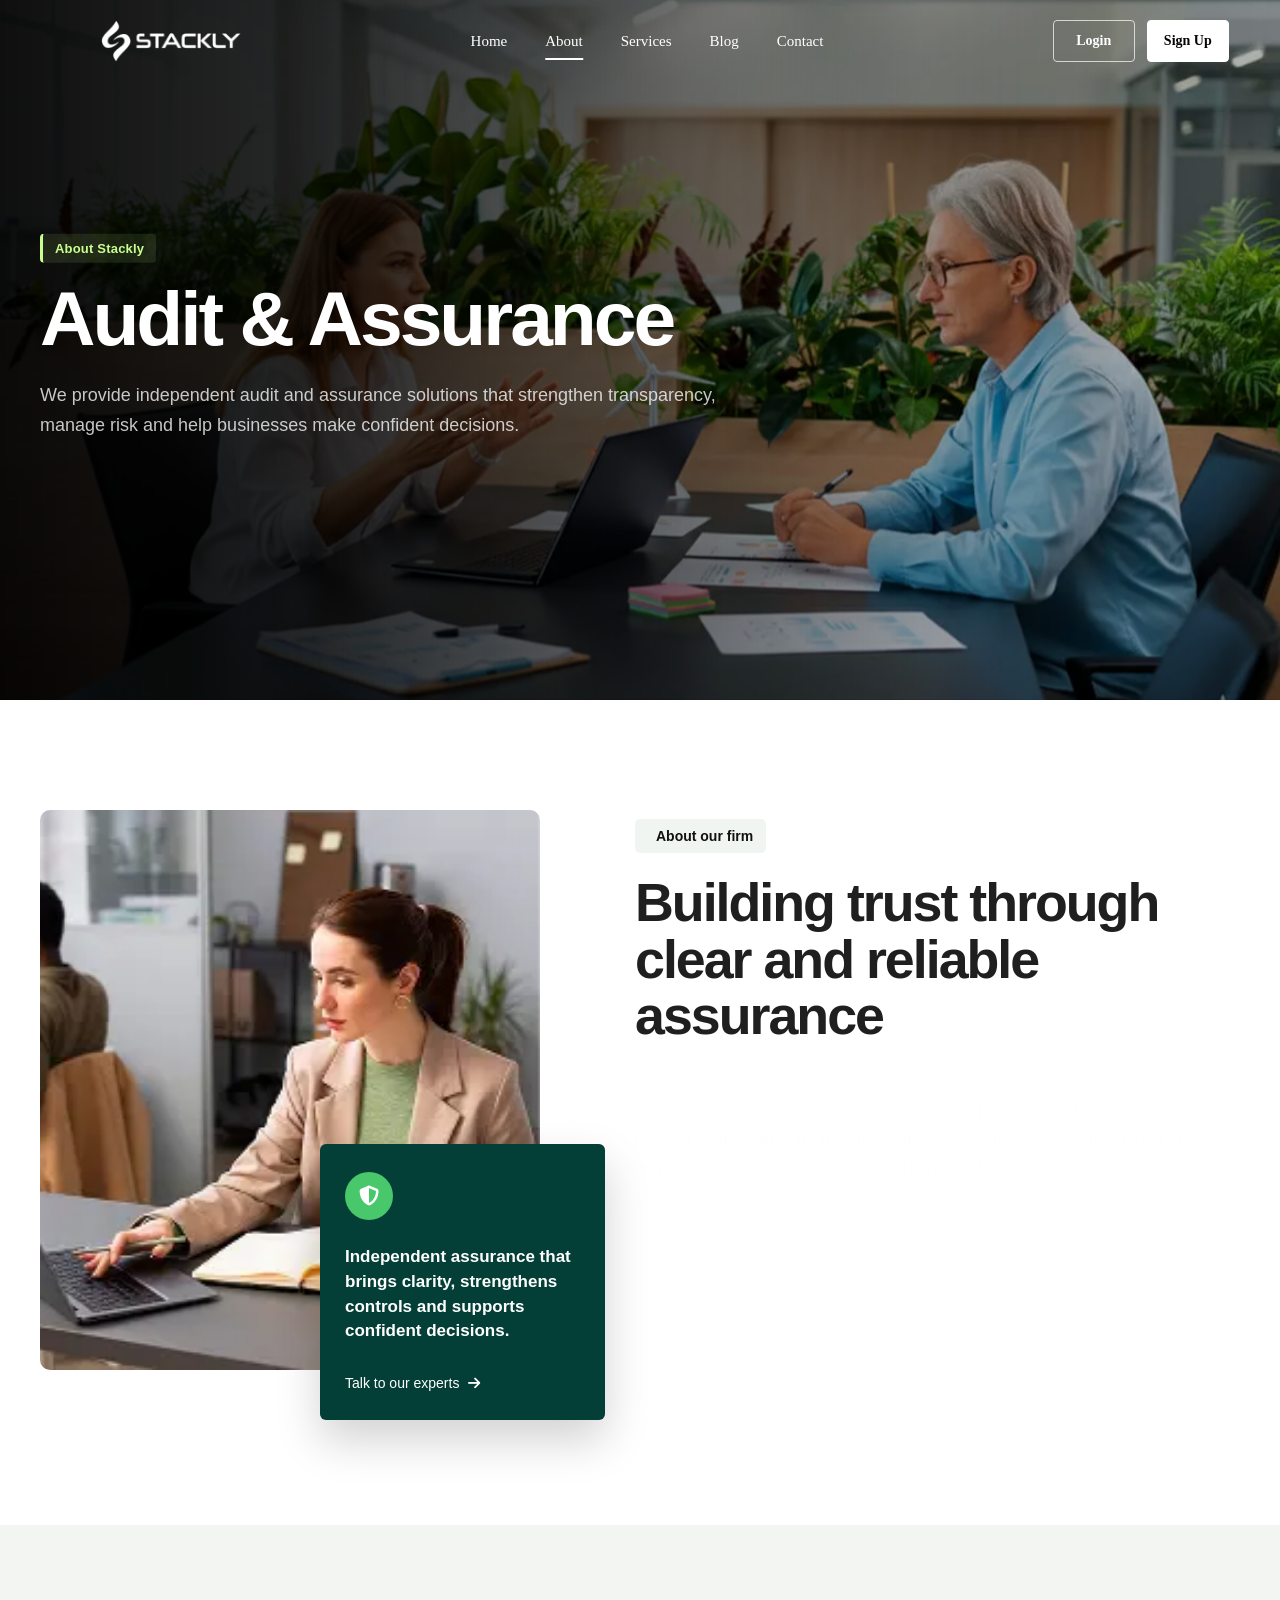
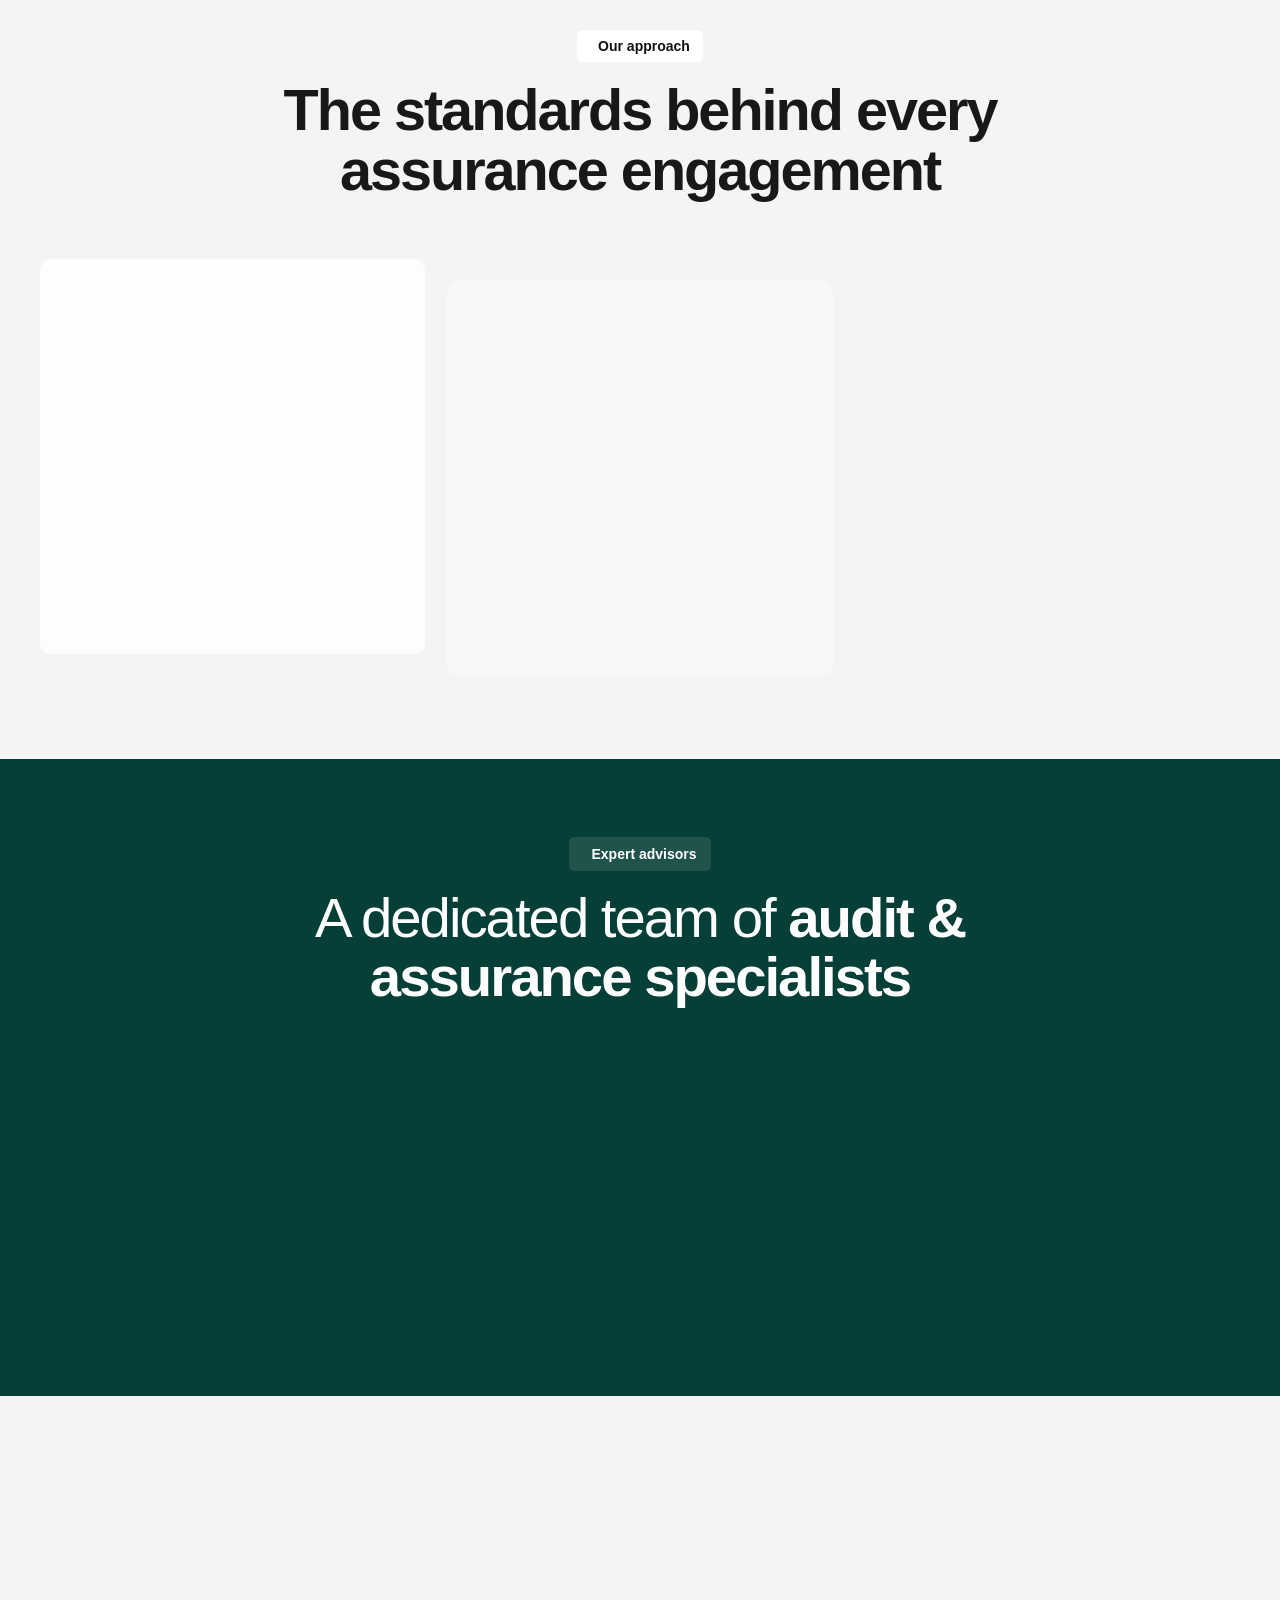
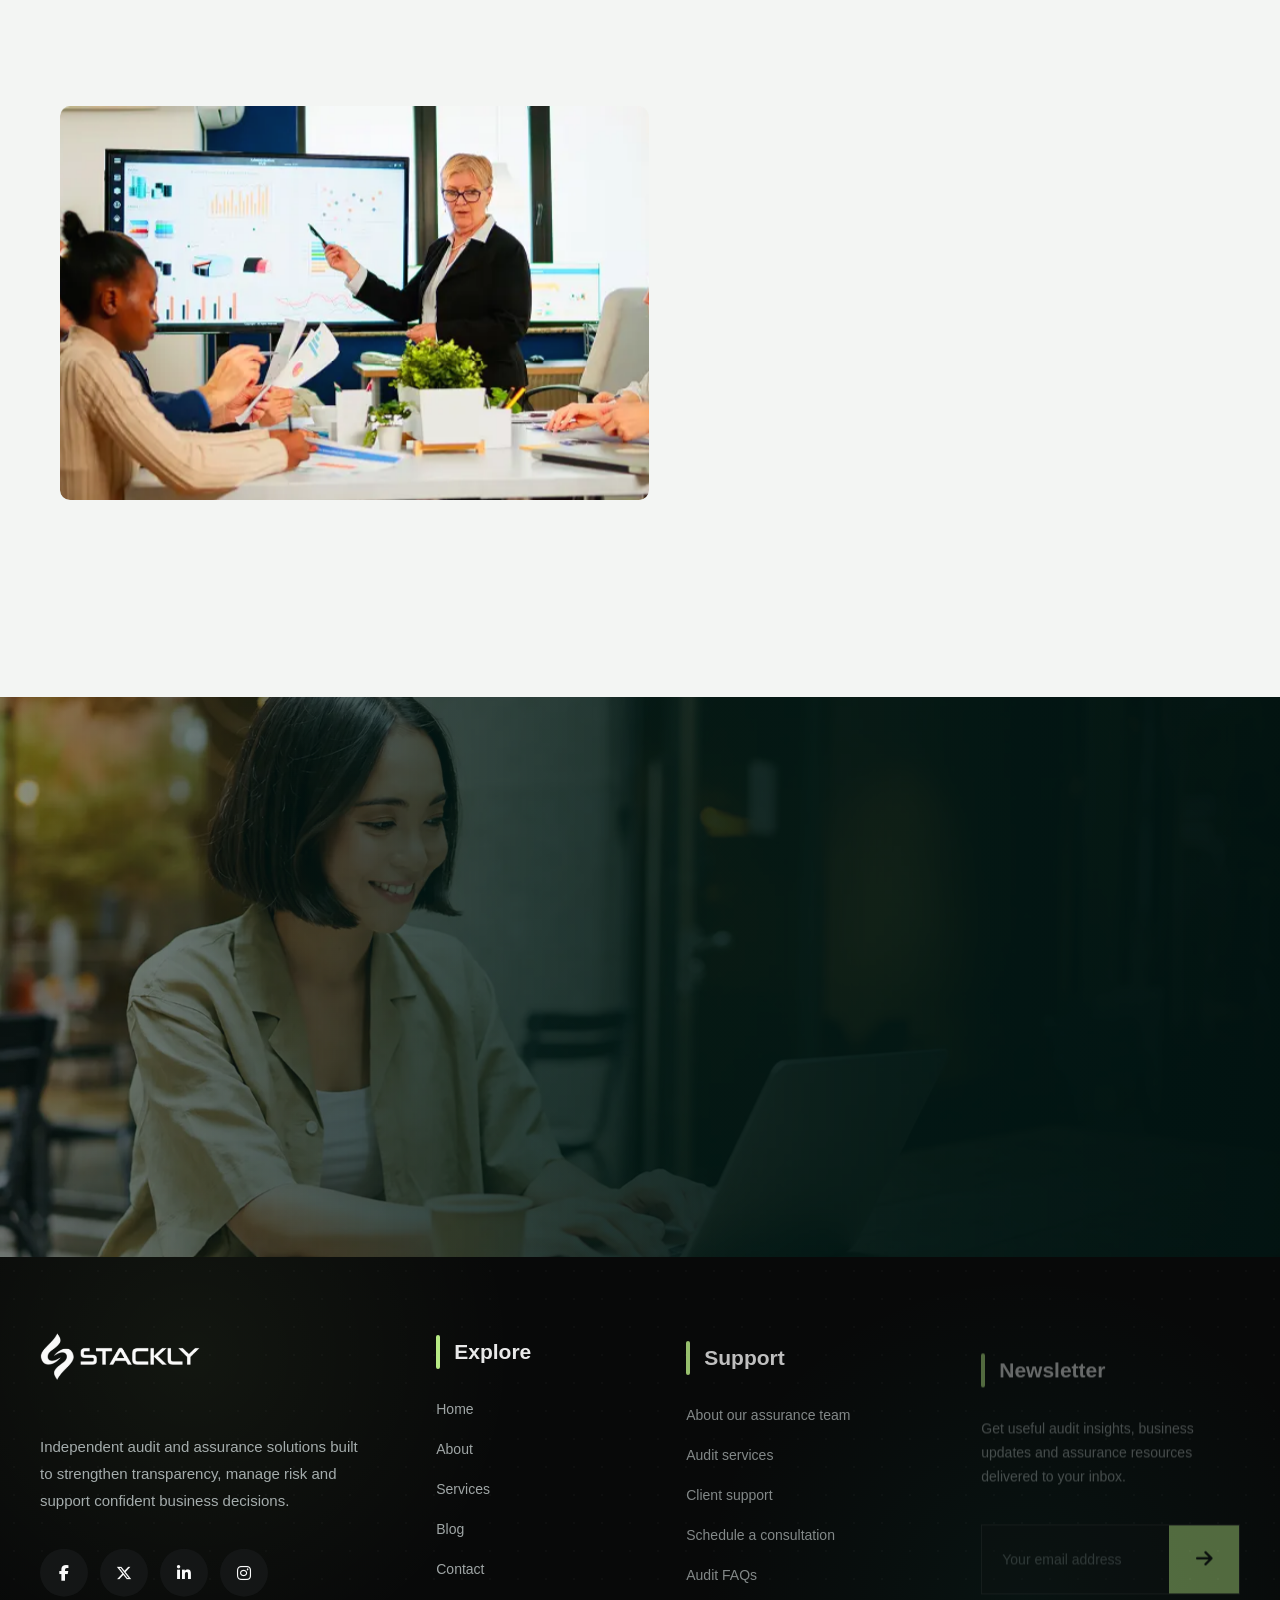
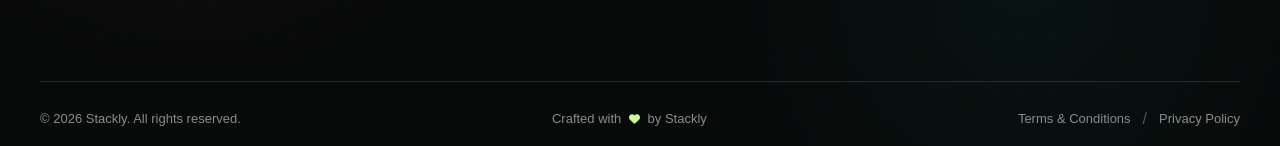
==== about.html @ 1dea0c60 "first commit" ====
<!DOCTYPE html>
<html lang="en">

<head>
    <meta charset="UTF-8">
    <meta name="viewport" content="width=device-width, initial-scale=1.0">

    <title>Stackly | Audit & Assurance</title>
<!-- Font Awesome -->
<link
    rel="stylesheet"
    href="https://cdnjs.cloudflare.com/ajax/libs/font-awesome/6.7.2/css/all.min.css"
>
    <!-- Main CSS -->
    <link rel="stylesheet" href="css/style.css">
    <link rel="stylesheet" href="css/about.css">
</head>

<body>

    <!-- =====================================================
         HEADER / NAVBAR
    ====================================================== -->
<header class="site-header" id="siteHeader">
    <nav class="navbar">

      <!-- Logo -->
<a href="index.html" class="brand-logo">
    <img src="assetss/logo 4.webp" alt="STACKLY Logo">
</a>
        <!-- Desktop Navigation -->
        <div class="nav-menu" id="navMenu">

            <a href="index.html" class="nav-link">Home</a>
            <a href="about.html" class="nav-link active">About</a>
            <a href="services.html" class="nav-link">Services</a>
            <a href="blog.html" class="nav-link">Blog</a>
            <a href="contact.html" class="nav-link">Contact</a>

            <!-- Mobile Auth Buttons -->
            <div class="mobile-auth">
                <a href="login.html" class="login-btn">Login</a>
                <a href="register.html" class="signup-btn">Sign Up</a>
            </div>

        </div>

        <!-- Desktop Auth -->
        <div class="desktop-auth">
            <a href="login.html" class="login-btn">Login</a>
            <a href="register.html" class="signup-btn">Sign Up</a>
        </div>

        <!-- Mobile Toggle -->
        <button
            class="menu-toggle"
            id="menuToggle"
            aria-label="Toggle navigation"
            aria-expanded="false"
        >
            <span></span>
            <span></span>
            <span></span>
        </button>

    </nav>
</header>


<!-- =========================================================
     AUDIT ABOUT PAGE HERO
========================================================= -->

<section class="audit-about-hero" id="about-hero">

    <!-- BACKGROUND -->
    <div class="audit-about-hero-bg">
        <img
            src="assetss/Service-4.webp"
            alt="Audit and assurance professionals"
        >
    </div>

    <!-- DARK OVERLAY -->
    <div class="audit-about-hero-overlay"></div>


    <!-- CONTENT -->
    <div class="audit-about-hero-container">

        <div class="audit-about-hero-content">

            <div class="audit-about-hero-label">
                About Stackly
            </div>


            <h1 class="audit-about-hero-title">
                Audit &amp; Assurance
            </h1>


            <p class="audit-about-hero-description">
                We provide independent audit and assurance
                solutions that strengthen transparency,
                manage risk and help businesses make
                confident decisions.
            </p>

            <div class="audit-about-hero-button-wrap">

    <a
        href="services.html"
        class="audit-about-hero-button"
    >
        <span>Explore Our Approach</span>

        <span class="audit-about-hero-button-arrow">
            <i class="fa-solid fa-arrow-right"></i>
        </span>
    </a>

</div>

        </div>

    </div>

</section>

<!-- =========================================================
     AUDIT ABOUT FIRM SECTION
========================================================= -->

<section class="audit-firm-section" id="audit-firm">

    <div class="audit-firm-container">

        <!-- =================================================
             LEFT VISUAL
        ================================================== -->

        <div class="audit-firm-visual">

            <div class="audit-firm-image-wrap">

                <img
                    src="assetss/audit-img2.webp"
                    alt="Audit and assurance professionals"
                    class="audit-firm-image"
                >

            </div>


            <!-- OVERLAPPING CARD -->

            <div class="audit-firm-card">

                <div class="audit-firm-card-icon">
                    <i class="fa-solid fa-shield-halved"></i>
                </div>

                <p>
                    Independent assurance that brings
                    clarity, strengthens controls and
                    supports confident decisions.
                </p>

                <a href="contact.html">
                    Talk to our experts
                  <i class="fa-solid fa-arrow-right"></i>
                </a>

            </div>

        </div>


        <!-- =================================================
             RIGHT CONTENT
        ================================================== -->

        <div class="audit-firm-content">

            <div class="audit-firm-label">
                <i class="fa-solid fa-sparkles"></i>
                <span>About our firm</span>
            </div>


            <h2 class="audit-firm-title">
                Building trust through
                <strong>clear and reliable assurance</strong>
            </h2>


            <p class="audit-firm-description">
                At Stackly, we help organizations understand
                their financial position, strengthen internal
                controls and identify risks with greater clarity.
                Our independent approach combines professional
                expertise with practical business insight.
            </p>


            <!-- CTA -->

            <div class="audit-firm-button-wrap">

                <a
                    href="services.html"
                    class="audit-firm-button"
                >
                    <span>Explore our services</span>

                    <span class="audit-firm-button-arrow">
                        <i class="fa-solid fa-arrow-right"></i>
                    </span>
                </a>

            </div>


            <!-- COUNTERS -->

            <div class="audit-firm-stats">

                <div class="audit-firm-stat">

                    <div
                        class="audit-firm-stat-number"
                        data-count="98"
                        data-suffix="%"
                    >
                        0%
                    </div>

                    <p>
                        Client confidence
                    </p>

                </div>


                <div class="audit-firm-stat-divider"></div>


                <div class="audit-firm-stat">

                    <div
                        class="audit-firm-stat-number"
                        data-count="1500"
                        data-suffix="+"
                    >
                        0+
                    </div>

                    <p>
                        Audits completed
                    </p>

                </div>

            </div>

        </div>

    </div>

</section>

<!-- =========================================================
     AUDIT PRINCIPLES SECTION
========================================================= -->

<section class="audit-principles" id="audit-principles">

    <div class="audit-principles-container">

        <!-- SECTION HEADING -->

        <div class="audit-principles-heading">

            <div class="audit-principles-label">
                <i class="fa-solid fa-sparkles"></i>
                <span>Our approach</span>
            </div>

            <h2>
                The standards behind
                <strong>every assurance engagement</strong>
            </h2>

        </div>


        <!-- CARDS -->

        <div class="audit-principles-grid">


            <!-- CARD 01 -->

            <article class="audit-principle-card">

                <div class="audit-principle-image">

                    <img
                        src="assetss/Service-1.webp"
                        alt="Audit professionals reviewing financial information"
                    >

                </div>


                <div class="audit-principle-body">

                    <div class="audit-principle-icon">
                        <i class="fa-solid fa-magnifying-glass-chart"></i>
                    </div>

                    <div class="audit-principle-text">

                        <h3>
                            Evidence-led review
                        </h3>

                        <p>
                            We examine financial information,
                            controls and processes carefully to
                            develop clear, well-supported assurance
                            conclusions.
                        </p>

                    </div>

                </div>

            </article>


            <!-- CARD 02 -->

            <article class="audit-principle-card">

                <div class="audit-principle-image">

                    <img
                        src="assetss/service-2.webp"
                        alt="Audit specialist analyzing business data"
                    >

                </div>


                <div class="audit-principle-body">

                    <div class="audit-principle-icon">
                        <i class="fa-solid fa-scale-balanced"></i>
                    </div>

                    <div class="audit-principle-text">

                        <h3>
                            Independent perspective
                        </h3>

                        <p>
                            Our objective approach helps
                            organizations see financial and
                            operational matters with greater
                            clarity and confidence.
                        </p>

                    </div>

                </div>

            </article>


            <!-- CARD 03 -->

            <article class="audit-principle-card">

                <div class="audit-principle-image">

                    <img
                        src="assetss/service-3.webp"
                        alt="Business professionals discussing audit findings"
                    >

                </div>


                <div class="audit-principle-body">

                    <div class="audit-principle-icon">
                        <i class="fa-solid fa-lightbulb"></i>
                    </div>

                    <div class="audit-principle-text">

                        <h3>
                            Insight beyond numbers
                        </h3>

                        <p>
                            We translate findings into practical
                            observations that help leadership
                            improve processes and manage future
                            business risks.
                        </p>

                    </div>

                </div>

            </article>

        </div>

    </div>

</section>

<!-- =========================================================
     AUDIT & ASSURANCE TEAM
========================================================= -->

<section class="audit-team" id="audit-team">

    <div class="audit-team-container">

        <!-- =================================================
             HEADING
        ================================================== -->

        <div class="audit-team-heading">

            <div class="audit-team-label">
                <i class="fa-solid fa-sparkles"></i>
                <span>Expert advisors</span>
            </div>

            <h2>
                A dedicated team of
                <strong>audit & assurance specialists</strong>
            </h2>

        </div>


        <!-- =================================================
             CAROUSEL
        ================================================== -->

        <div class="audit-team-viewport">

            <div class="audit-team-track">


                <!-- CARD 01 -->

                <article class="audit-team-card">

                    <div class="audit-team-image">

                        <img
                            src="assetss/client-testi1.webp"
                            alt="Audit specialist"
                        >

                    </div>

                    <div class="audit-team-gradient"></div>

                    <div class="audit-team-info">

                        <h3>
                            Anika Sharma
                        </h3>

                        <p>
                            Audit Director
                        </p>

                    </div>


                    <!-- SHARE -->

                    <div class="audit-team-share">

                        <button
                            class="audit-share-button"
                            type="button"
                            aria-label="Share Anika Sharma"
                        >
                            <i class="fa-solid fa-share-nodes"></i>
                        </button>

                        <div class="audit-team-socials">

                            <a href="404.html" aria-label="X">
                                <i class="fa-brands fa-x-twitter"></i>
                            </a>

                            <a href="404.html" aria-label="Facebook">
                                <i class="fa-brands fa-facebook-f"></i>
                            </a>

                            <a href="404.html" aria-label="LinkedIn">
                                <i class="fa-brands fa-linkedin-in"></i>
                            </a>

                            <a href="404.html" aria-label="Instagram">
                                <i class="fa-brands fa-instagram"></i>
                            </a>

                            <a href="404.html" aria-label="Share">
                                <i class="fa-solid fa-share-nodes"></i>
                            </a>

                        </div>

                    </div>

                </article>


                <!-- CARD 02 -->

                <article class="audit-team-card">

                    <div class="audit-team-image">

                        <img
                            src="assetss/client-testi3.webp"
                            alt="Assurance specialist"
                        >

                    </div>

                    <div class="audit-team-gradient"></div>

                    <div class="audit-team-info">

                        <h3>
                            Arjun Mehta
                        </h3>

                        <p>
                            Assurance Partner
                        </p>

                    </div>


                    <div class="audit-team-share">

                        <button
                            class="audit-share-button"
                            type="button"
                            aria-label="Share Arjun Mehta"
                        >
                            <i class="fa-solid fa-share-nodes"></i>
                        </button>

                        <div class="audit-team-socials">

                            <a href="404.html">
                                <i class="fa-brands fa-x-twitter"></i>
                            </a>

                            <a href="404.html">
                                <i class="fa-brands fa-facebook-f"></i>
                            </a>

                            <a href="404.html">
                                <i class="fa-brands fa-linkedin-in"></i>
                            </a>

                            <a href="404.html">
                                <i class="fa-brands fa-instagram"></i>
                            </a>

                            <a href="404.html">
                                <i class="fa-solid fa-share-nodes"></i>
                            </a>

                        </div>

                    </div>

                </article>


                <!-- CARD 03 -->

                <article class="audit-team-card">

                    <div class="audit-team-image">

                        <img
                            src="assetss/client-testi2.webp"
                            alt="Risk assurance specialist"
                        >

                    </div>

                    <div class="audit-team-gradient"></div>

                    <div class="audit-team-info">

                        <h3>
                            Meera Kapoor
                        </h3>

                        <p>
                            Risk Advisory Lead
                        </p>

                    </div>


                    <div class="audit-team-share">

                        <button
                            class="audit-share-button"
                            type="button"
                            aria-label="Share Meera Kapoor"
                        >
                            <i class="fa-solid fa-share-nodes"></i>
                        </button>

                        <div class="audit-team-socials">

                            <a href="404.html">
                                <i class="fa-brands fa-x-twitter"></i>
                            </a>

                            <a href="404.html">
                                <i class="fa-brands fa-facebook-f"></i>
                            </a>

                            <a href="404.html">
                                <i class="fa-brands fa-linkedin-in"></i>
                            </a>

                            <a href="404.html">
                                <i class="fa-brands fa-instagram"></i>
                            </a>

                            <a href="404.html">
                                <i class="fa-solid fa-share-nodes"></i>
                            </a>

                        </div>

                    </div>

                </article>


                <!-- CARD 04 -->

                <article class="audit-team-card">

                    <div class="audit-team-image">

                        <img
                            src="assetss/testi-img4.webp"
                            alt="Compliance specialist"
                        >

                    </div>

                    <div class="audit-team-gradient"></div>

                    <div class="audit-team-info">

                        <h3>
                            Rohan Iyer
                        </h3>

                        <p>
                            Compliance Advisor
                        </p>

                    </div>


                    <div class="audit-team-share">

                        <button
                            class="audit-share-button"
                            type="button"
                            aria-label="Share Rohan Iyer"
                        >
                            <i class="fa-solid fa-share-nodes"></i>
                        </button>

                        <div class="audit-team-socials">

                            <a href="404.html">
                                <i class="fa-brands fa-x-twitter"></i>
                            </a>

                            <a href="404.html">
                                <i class="fa-brands fa-facebook-f"></i>
                            </a>

                            <a href="404.html">
                                <i class="fa-brands fa-linkedin-in"></i>
                            </a>

                            <a href="404.html">
                                <i class="fa-brands fa-instagram"></i>
                            </a>

                            <a href="404.html">
                                <i class="fa-solid fa-share-nodes"></i>
                            </a>

                        </div>

                    </div>

                </article>


                <!-- CARD 05 -->

                <article class="audit-team-card">

                    <div class="audit-team-image">

                        <img
                            src="assetss/testi-img5.webp"
                            alt="Financial assurance specialist"
                        >

                    </div>

                    <div class="audit-team-gradient"></div>

                    <div class="audit-team-info">

                        <h3>
                            Kavya Rao
                        </h3>

                        <p>
                            Financial Assurance Lead
                        </p>

                    </div>


                    <div class="audit-team-share">

                        <button
                            class="audit-share-button"
                            type="button"
                            aria-label="Share Kavya Rao"
                        >
                            <i class="fa-solid fa-share-nodes"></i>
                        </button>

                        <div class="audit-team-socials">

                            <a href="404.html">
                                <i class="fa-brands fa-x-twitter"></i>
                            </a>

                            <a href="404.html">
                                <i class="fa-brands fa-facebook-f"></i>
                            </a>

                            <a href="404.html">
                                <i class="fa-brands fa-linkedin-in"></i>
                            </a>

                            <a href="404.html">
                                <i class="fa-brands fa-instagram"></i>
                            </a>

                            <a href="404.html">
                                <i class="fa-solid fa-share-nodes"></i>
                            </a>

                        </div>

                    </div>

                </article>

            </div>

        </div>

    </div>

</section>

<!-- =========================================================
     AUDIT EXPERIENCE SECTION
========================================================= -->

<section class="audit-experience" id="audit-experience">

    <div class="audit-experience-container">

        <!-- =================================================
             LEFT IMAGE
        ================================================= -->

        <div class="audit-experience-image-wrap">

            <div class="audit-experience-image">

                <img
                    src="assetss/guidence-img.webp"
                    alt="Audit and assurance team reviewing business information"
                >

            </div>

        </div>


        <!-- =================================================
             RIGHT CONTENT
        ================================================= -->

        <div class="audit-experience-content">

            <!-- LABEL -->

            <div class="audit-experience-label">
                <i class="fa-solid fa-sparkles"></i>
                <span>Experienced assurance</span>
            </div>


            <!-- HEADING -->

            <h2 class="audit-experience-title">
                Building confidence through
                <strong>years of audit expertise</strong>
            </h2>


            <!-- EXPERIENCE -->

            <div class="audit-experience-number-row">

                <div class="audit-experience-number">

                    <span class="number-text">
                        20+
                    </span>

                </div>


                <div class="audit-experience-number-text">

                    <strong>
                        Years of Experience
                    </strong>

                    <span>
                        you can trust
                    </span>

                </div>

            </div>


            <!-- DIVIDER -->

            <div class="audit-experience-divider"></div>


            <!-- DESCRIPTION -->

            <p class="audit-experience-description">

                Our Audit & Assurance specialists bring decades
                of experience in financial reporting, risk,
                compliance and internal controls. We provide
                clear insights that help organizations strengthen
                their processes and make confident business
                decisions.

            </p>


            <!-- BUTTON -->

            <div class="audit-experience-button-wrap">

                <a
                    href="contact.html"
                    class="audit-experience-button"
                >

                    <span>
                        Talk to our experts
                    </span>

                    <span class="audit-experience-arrow">

                        <i class="fa-solid fa-arrow-right"></i>

                    </span>

                </a>

            </div>

        </div>

    </div>

</section>




<!-- =========================================================
     AUDIT GUIDANCE CTA
========================================================= -->

<section class="audit-guidance" id="audit-guidance">

    <div class="audit-guidance-bg">
        <img
            src="assetss/consultaion-img.webp"
            alt="Audit and assurance consultation"
        >
    </div>

    <div class="audit-guidance-overlay"></div>

    <div class="audit-guidance-container">

        <div class="audit-guidance-content">

            <div class="audit-guidance-label">
                <i class="fa-solid fa-sparkles"></i>
                <span>Expert assurance</span>
            </div>

            <h2 class="audit-guidance-title">
                Make confident decisions
                <strong>with trusted assurance</strong>
            </h2>

            <div class="audit-guidance-contact">

               <div class="audit-guidance-info">
    <a href="404.html">
        <i class="fa-regular fa-envelope"></i>
        <span>assurance@stackly.com</span>
    </a>
</div>

<div class="audit-guidance-info">
    <a href="404.html">
        <i class="fa-solid fa-phone"></i>
        <span>+91 98765 43210</span>
    </a>
</div>

                <a
                    href="contact.html"
                    class="audit-guidance-button"
                >
                    Speak with our team
                </a>

            </div>

        </div>

    </div>

</section>







<!-- =========================================================
     STACKLY AUDIT & ASSURANCE FOOTER
========================================================= -->

<footer class="audit-footer">

    <div class="audit-footer-pattern"></div>

    <div class="audit-footer-container">

        <!-- =================================================
             BRAND
        ================================================== -->

        <div class="audit-footer-brand">

            <a
                href="index.html"
                class="audit-footer-logo"
            >
                <img
                    src="assetss/logo 4.webp"
                    alt="STACKLY"
                >
            </a>


            <p class="audit-footer-description">
                Independent audit and assurance solutions
                built to strengthen transparency, manage
                risk and support confident business decisions.
            </p>


            <!-- SOCIAL ICONS -->

            <div class="audit-footer-socials">

                <a
                    href="404.html"
                    aria-label="Facebook"
                >
                    <i class="fa-brands fa-facebook-f"></i>
                </a>

                <a
                    href="404.html"
                    aria-label="X"
                >
                    <i class="fa-brands fa-x-twitter"></i>
                </a>

                <a
                    href="404.html"
                    aria-label="LinkedIn"
                >
                    <i class="fa-brands fa-linkedin-in"></i>
                </a>

                <a
                    href="404.html"
                    aria-label="Instagram"
                >
                    <i class="fa-brands fa-instagram"></i>
                </a>

            </div>

        </div>


        <!-- =================================================
             EXPLORE
        ================================================== -->

        <div class="audit-footer-column">

            <h3>
                <span></span>
                Explore
            </h3>

            <ul>

                <li>
                    <a href="index.html">
                        Home
                    </a>
                </li>

                <li>
                    <a href="about.html">
                        About
                    </a>
                </li>

                <li>
                    <a href="services.html">
                        Services
                    </a>
                </li>

                <li>
                    <a href="blog.html">
                        Blog
                    </a>
                </li>

                <li>
                    <a href="contact.html">
                        Contact
                    </a>
                </li>

            </ul>

        </div>


        <!-- =================================================
             SUPPORT
        ================================================== -->

        <div class="audit-footer-column">

            <h3>
                <span></span>
                Support
            </h3>

            <ul>

                <li>
                    <a href="404.html">
                        About our assurance team
                    </a>
                </li>

                <li>
                    <a href="404.html">
                        Audit services
                    </a>
                </li>

                <li>
                    <a href="404.html">
                        Client support
                    </a>
                </li>

                <li>
                    <a href="404.html">
                        Schedule a consultation
                    </a>
                </li>

                <li>
                    <a href="404.html">
                        Audit FAQs
                    </a>
                </li>

            </ul>

        </div>


        <!-- =================================================
             NEWSLETTER
        ================================================== -->

        <div class="audit-footer-newsletter">

            <h3>
                <span></span>
                Newsletter
            </h3>


            <p>
                Get useful audit insights, business updates
                and assurance resources delivered to your inbox.
            </p>


            <form
                class="audit-newsletter-form"
                id="auditNewsletterForm"
                novalidate
            >

                <div class="audit-newsletter-input-wrap">

                    <input
                        type="email"
                        id="auditNewsletterEmail"
                        placeholder="Your email address"
                        autocomplete="email"
                    >

                    <button
                        type="submit"
                        aria-label="Subscribe"
                    >
                        <i class="fa-solid fa-arrow-right"></i>
                    </button>

                </div>


                <div
                    class="audit-newsletter-error"
                    id="auditNewsletterError"
                ></div>

            </form>

        </div>

    </div>


    <!-- =====================================================
         BOTTOM FOOTER
    ====================================================== -->

    <div class="audit-footer-bottom">

        <p>
            © 2026 Stackly. All rights reserved.
        </p>


        <p class="audit-footer-crafted">
            Crafted with
            <i class="fa-solid fa-heart"></i>
            by Stackly
        </p>


        <div class="audit-footer-legal">

            <a href="404.html">
                Terms & Conditions
            </a>

            <span>/</span>

            <a href="404.html">
                Privacy Policy
            </a>

        </div>

    </div>

</footer>


    <!-- =====================================================
         JAVASCRIPT
    ====================================================== -->

    <script src="https://cdnjs.cloudflare.com/ajax/libs/gsap/3.12.5/gsap.min.js"></script>
    <script src="js/script.js"></script>
    <script src="js/about.js"></script>
</body>

</html>
---- css/style.css ----
/* =========================================================
   HEADER / NAVBAR
========================================================= */

* {
    margin: 0;
    padding: 0;
    box-sizing: border-box;
}

html {
    scroll-behavior: smooth;
}

body {
    overflow-x: hidden;
}

.site-header {
    position: absolute;
    top: 0;
    left: 0;
    width: 100%;
    z-index: 1000;
    transition:
        background-color 0.4s ease,
        box-shadow 0.4s ease,
        transform 0.4s ease;
}

/* Navbar after scrolling */
.site-header.scrolled {
    position: fixed;
    background: #050505;
    box-shadow: 0 5px 25px rgba(0, 0, 0, 0.25);
}

.navbar {
    width: min(1400px, 92%);
    min-height: 82px;
    margin: auto;

    display: flex;
    align-items: center;
    justify-content: space-between;

    position: relative;
}

/* =========================================================
   STACKLY LOGO
========================================================= */

.brand-logo {
    flex-shrink: 0;

    color: #ffffff;
    text-decoration: none;

    font-size: 25px;
    font-weight: 800;
    letter-spacing: 2px;

    position: relative;
    z-index: 1100;

    transition: opacity 0.3s ease,
                transform 0.3s ease;
}

.brand-logo:hover {
    opacity: 0.8;
    transform: translateY(-1px);
}

/* =========================================================
   DESKTOP NAVIGATION
========================================================= */

.nav-menu {
    display: flex;
    align-items: center;
    justify-content: center;
    gap: 38px;
}

.nav-link {
    position: relative;

    color: #ffffff;
    text-decoration: none;

    font-size: 15px;
    font-weight: 500;

    padding: 10px 0;

    transition:
        color 0.3s ease,
        opacity 0.3s ease;
}

/* Underline */
.nav-link::after {
    content: "";

    position: absolute;
    left: 50%;
    bottom: 0;

    width: 0;
    height: 2px;

    background: #ffffff;

    transform: translateX(-50%);
    transition: width 0.35s ease;
}

.nav-link:hover::after,
.nav-link.active::after {
    width: 100%;
}

.nav-link:hover,
.nav-link.active {
    color: #ffffff;
}

/* =========================================================
   DESKTOP LOGIN / SIGNUP
========================================================= */

.desktop-auth {
    display: flex;
    align-items: center;
    gap: 12px;
}

.login-btn,
.signup-btn {
    text-decoration: none;

    min-width: 82px;
    height: 42px;

    display: inline-flex;
    align-items: center;
    justify-content: center;

    border-radius: 4px;

    font-size: 14px;
    font-weight: 600;

    transition:
        background-color 0.3s ease,
        color 0.3s ease,
        border-color 0.3s ease,
        transform 0.3s ease;
}

.login-btn {
    color: #ffffff;
    border: 1px solid rgba(255, 255, 255, 0.7);
    background: transparent;
}

.login-btn:hover {
    background: #ffffff;
    color: #050505;
    transform: translateY(-2px);
}

.signup-btn {
    color: #050505;
    background: #ffffff;
    border: 1px solid #ffffff;
}

.signup-btn:hover {
    background: transparent;
    color: #ffffff;
    transform: translateY(-2px);
}

/* =========================================================
   MOBILE AUTH
========================================================= */

.mobile-auth {
    display: none;
}

/* =========================================================
   MOBILE MENU TOGGLE
========================================================= */

.menu-toggle {
    display: none;

    width: 44px;
    height: 44px;

    border: none;
    background: transparent;

    cursor: pointer;

    position: relative;
    z-index: 1200;

    align-items: center;
    justify-content: center;
    flex-direction: column;
    gap: 5px;
}

.menu-toggle span {
    display: block;

    width: 25px;
    height: 2px;

    background: #ffffff;

    transition:
        transform 0.35s ease,
        opacity 0.25s ease;
}

/* X animation */
.menu-toggle.active span:nth-child(1) {
    transform: translateY(7px) rotate(45deg);
}

.menu-toggle.active span:nth-child(2) {
    opacity: 0;
}

.menu-toggle.active span:nth-child(3) {
    transform: translateY(-7px) rotate(-45deg);
}

/* =========================================================
   MOBILE
========================================================= */

@media (max-width: 900px) {

    .site-header {
        position: fixed;
        background: #050505;
    }

    .navbar {
        width: 100%;
        min-height: 70px;
        padding: 0 20px;
    }

    /*
       Logo stays above the mobile menu.
       Therefore it will NEVER disappear.
    */
    .brand-logo {
        position: relative;
        z-index: 1200;
    }

    .desktop-auth {
        display: none;
    }

    .menu-toggle {
        display: flex;
    }

    /* Mobile navigation panel */

    .nav-menu {
        position: fixed;

        top: 70px;
        left: 0;

        width: 100%;
        height: calc(100vh - 70px);

        background: #050505;

        display: flex;
        flex-direction: column;

        align-items: flex-start;
        justify-content: flex-start;

        gap: 0;

        padding: 35px 25px 40px;

        overflow-y: auto;
        overflow-x: hidden;

        /*
           Hidden state
        */
        opacity: 0;
        visibility: hidden;
        pointer-events: none;

        transform: translateY(-15px);

        transition:
            opacity 0.35s ease,
            transform 0.35s ease,
            visibility 0.35s ease;
    }

    /* Open state */

    .nav-menu.active {
        opacity: 1;
        visibility: visible;
        pointer-events: auto;

        transform: translateY(0);
    }

    .nav-link {
        width: 100%;

        padding: 17px 5px;

        font-size: 19px;

        border-bottom: 1px solid rgba(255, 255, 255, 0.10);
    }

    .nav-link::after {
        left: 0;
        transform: none;
        bottom: 0;
    }

    .nav-link:hover::after,
    .nav-link.active::after {
        width: 45px;
    }

    /* Mobile login/signup */

    .mobile-auth {
        width: 100%;

        display: flex;
        flex-direction: column;

        gap: 12px;

        margin-top: 30px;
    }

    .mobile-auth .login-btn,
    .mobile-auth .signup-btn {
        width: 100%;
        height: 48px;
        font-size: 19px;
    }
      .brand-logo img {
        width: 125px;

      }
}

/* =========================================================
   SMALL MOBILE
========================================================= */

@media (max-width: 480px) {

    .navbar {
        padding: 0 16px;
        min-height: 66px;
    }

    .brand-logo {
        font-size: 22px;
    }

    .nav-menu {
        top: 66px;
        height: calc(100vh - 66px);

        padding: 25px 20px 35px;
    }

    .menu-toggle {
        width: 40px;
        height: 40px;
    }
    
.brand-logo img {
  
    margin-left:0 !important;
}
}


.brand-logo {
    display: flex;
    align-items: center;
    text-decoration: none;
}

.brand-logo img {
    width: 140px;
    height: auto;
    display: block;
    object-fit: contain;
    margin-left:50px;
}



/* =========================================================
   STACKLY AUDIT FOOTER
========================================================= */

.audit-footer {
    position: relative;

    width: 100%;

    background: #080909;

    color: #ffffff;

    overflow: hidden;

    font-family: Arial, Helvetica, sans-serif;
}


/* =========================================================
   SUBTLE BACKGROUND
   NO DIAMOND LINES
========================================================= */

.audit-footer-pattern {
    position: absolute;

    inset: 0;

    z-index: 0;

    pointer-events: none;

    background:
        radial-gradient(
            circle at 15% 20%,
            rgba(201, 255, 145, 0.055) 0,
            rgba(201, 255, 145, 0) 28%
        ),
        radial-gradient(
            circle at 80% 70%,
            rgba(7, 155, 131, 0.07) 0,
            rgba(7, 155, 131, 0) 30%
        ),
        radial-gradient(
            circle at 50% 50%,
            rgba(255,255,255,0.025) 1px,
            transparent 1px
        );

    background-size:
        auto,
        auto,
        28px 28px;
}


/* =========================================================
   MAIN CONTAINER
========================================================= */

.audit-footer-container {
    position: relative;

    z-index: 2;

    width: min(1260px, calc(100% - 80px));

    margin: 0 auto;

    padding: 75px 0 80px;

    display: grid;

    grid-template-columns:
        1.45fr
        0.8fr
        1fr
        1.15fr;

    gap: 70px;
}


/* =========================================================
   LOGO
========================================================= */

.audit-footer-logo {
    display: inline-flex;

    align-items: center;

    text-decoration: none;
}

.audit-footer-logo img {
    width: 160px;

    height: auto;

    display: block;

    object-fit: contain;
}


/* =========================================================
   DESCRIPTION
========================================================= */

.audit-footer-description {
    max-width: 410px;

    margin: 48px 0 35px;

    color: #a8b0b0;

    font-size: 15px;

    line-height: 1.8;
}


/* =========================================================
   SOCIALS
========================================================= */

.audit-footer-socials {
    display: flex;

    align-items: center;

    gap: 12px;
}

.audit-footer-socials a {
    width: 48px;
    height: 48px;

    display: flex;

    align-items: center;
    justify-content: center;

    border-radius: 50%;

    background: #151717;

    color: #ffffff;

    text-decoration: none;

    font-size: 16px;

    transition:
        transform 0.3s ease,
        background 0.3s ease,
        color 0.3s ease;
}

.audit-footer-socials a:hover {
    transform: translateY(-4px);

    background: #c9ff91;

    color: #101713;
}


/* =========================================================
   FOOTER HEADINGS
========================================================= */

.audit-footer-column h3,
.audit-footer-newsletter h3 {
    display: flex;

    align-items: center;

    gap: 14px;

    margin: 0 0 30px;

    color: #ffffff;

    font-size: 21px;

    font-weight: 600;
}

.audit-footer-column h3 span,
.audit-footer-newsletter h3 span {
    width: 4px;

    height: 34px;

    display: block;

    background: #c9ff91;

    border-radius: 2px;
}


/* =========================================================
   FOOTER LINKS
========================================================= */

.audit-footer-column ul {
    list-style: none;

    margin: 0;

    padding: 0;
}

.audit-footer-column li {
    margin-bottom: 19px;
}

.audit-footer-column a {
    position: relative;

    color: #aeb5b5;

    text-decoration: none;

    font-size: 14px;

    line-height: 1.5;

    transition:
        color 0.3s ease,
        padding-left 0.3s ease;
}

.audit-footer-column a:hover {
    color: #c9ff91;

    padding-left: 5px;
}


/* =========================================================
   NEWSLETTER
========================================================= */

.audit-footer-newsletter p {
    max-width: 350px;

    margin: 0 0 35px;

    color: #aeb5b5;

    font-size: 14px;

    line-height: 1.7;
}


/* =========================================================
   NEWSLETTER FORM
========================================================= */

.audit-newsletter-form {
    width: 100%;
}

.audit-newsletter-input-wrap {
    width: 100%;

    height: 70px;

    display: flex;

    align-items: stretch;

    border: 1px solid #303333;

    background: #111313;
}

.audit-newsletter-input-wrap input {
    width: 100%;

    min-width: 0;

    padding: 0 20px;

    border: 0;

    outline: none;

    background: transparent;

    color: #ffffff;

    font-family: Arial, Helvetica, sans-serif;

    font-size: 14px;
}

.audit-newsletter-input-wrap input::placeholder {
    color: #737b7b;
}

.audit-newsletter-input-wrap button {
    width: 70px;

    flex: 0 0 70px;

    border: 0;

    background: #c9ff91;

    color: #101713;

    font-size: 19px;

    cursor: pointer;

    transition:
        background 0.3s ease,
        transform 0.3s ease;
}

.audit-newsletter-input-wrap button:hover {
    background: #ffffff;
}


/* =========================================================
   VALIDATION ERROR
========================================================= */

.audit-newsletter-error {
    min-height: 20px;

    margin-top: 8px;

    color: #ff7b7b;

    font-size: 13px;

    line-height: 1.4;
}


/* =========================================================
   BOTTOM
========================================================= */

.audit-footer-bottom {
    position: relative;

    z-index: 2;

    width: min(1260px, calc(100% - 80px));

    margin: 0 auto;

    padding: 28px 0 18px;

    border-top: 1px solid rgba(255,255,255,0.12);

    display: flex;

    align-items: center;

    justify-content: space-between;

    gap: 20px;
}

.audit-footer-bottom p {
    margin: 0;

    color: #858d8d;

    font-size: 13px;
}

.audit-footer-crafted i {
    margin: 0 4px;

    color: #c9ff91;

    font-size: 11px;
}

.audit-footer-legal {
    display: flex;

    align-items: center;

    gap: 12px;
}

.audit-footer-legal a {
    color: #858d8d;

    text-decoration: none;

    font-size: 13px;

    transition: color 0.3s ease;
}

.audit-footer-legal a:hover {
    color: #c9ff91;
}

.audit-footer-legal span {
    color: #4d5353;
}


/* =========================================================
   TABLET
========================================================= */

@media (max-width: 1100px) {

    .audit-footer-container {
        width: min(940px, calc(100% - 50px));

        grid-template-columns:
            1.2fr
            0.8fr
            1fr;

        gap: 50px;
    }

    .audit-footer-newsletter {
        grid-column: 1 / -1;
        max-width: 500px;
    }

    .audit-footer-bottom {
        width: min(940px, calc(100% - 50px));
    }
}


/* =========================================================
   MOBILE
========================================================= */

@media (max-width: 768px) {

    .audit-footer {
        width: 100%;

        overflow: hidden;
    }

    .audit-footer-container {
        width: 100%;

        box-sizing: border-box;

        padding:
            65px
            22px
            55px;

        display: flex;

        flex-direction: column;

        align-items: center;

        gap: 48px;

        text-align: center;
    }


    /* BRAND */

    .audit-footer-brand {
        width: 100%;

        display: flex;

        flex-direction: column;

        align-items: center;
    }

    .audit-footer-logo img {
        width: 150px;
    }

    .audit-footer-description {
        max-width: 480px;

        margin:
            30px auto
            25px;

        font-size: 17px;

        line-height: 1.7;
    }

    .audit-footer-socials {
        justify-content: center;
    }


    /* COLUMNS */

    .audit-footer-column {
        width: 100%;

        display: flex;

        flex-direction: column;

        align-items: center;
    }

    .audit-footer-column h3,
    .audit-footer-newsletter h3 {
        justify-content: center;

        margin-bottom: 24px;
    }

    .audit-footer-column ul {
        text-align: center;
    }

    .audit-footer-column ul li a {
        margin-bottom: 16px;
        font-size:17px;
    }


    /* NEWSLETTER */

    .audit-footer-newsletter {
        width: 100%;

        max-width: 500px;

        display: flex;

        flex-direction: column;

        align-items: center;
    }

    .audit-footer-newsletter p {
        max-width: 450px;

        text-align: center;
    }

    .audit-newsletter-form {
        width: 100%;
    }


    /* BOTTOM */

    .audit-footer-bottom {
        width: calc(100% - 44px);

        padding:
            25px
            0
            22px;

        display: flex;

        flex-direction: column;

        align-items: center;

        justify-content: center;

        text-align: center;

        gap: 15px;
    }

    .audit-footer-legal {
        justify-content: center;

        flex-wrap: wrap;
    }
}


/* =========================================================
   SMALL MOBILE
========================================================= */

@media (max-width: 480px) {

    .audit-footer-container {
        padding:
            55px
            16px
            45px;

        gap: 42px;
    }

    .audit-footer-logo img {
        width: 140px;
    }

    .audit-footer-description {
        font-size: 15px;

        margin-top: 25px;
    }

    .audit-footer-socials a {
        width: 44px;
        height: 44px;

        font-size: 19px;
    }

    .audit-footer-column h3,
    .audit-footer-newsletter h3 {
        font-size: 19px;
    }

    .audit-footer-newsletter p {
        font-size: 15px;
    }

    .audit-newsletter-input-wrap {
        height: 60px;
    }

    .audit-newsletter-input-wrap button {
        width: 60px;

        flex-basis: 60px;
    }

    .audit-footer-bottom {
        width: calc(100% - 32px);
    }
    .audit-footer-column li{
        font-size: 15px;
    }
}


/* =========================================================
   VERY SMALL MOBILE
========================================================= */

@media (max-width: 360px) {

    .audit-footer-container {
        padding:
            50px
            14px
            40px;
    }

    .audit-footer-description {
        font-size: 12.5px;
    }

    .audit-footer-socials {
        gap: 8px;
    }

    .audit-footer-socials a {
        width: 42px;
        height: 42px;
    }

    .audit-newsletter-input-wrap input {
        padding: 0 14px;

        font-size: 12px;
    }

    .audit-newsletter-input-wrap button {
        width: 55px;

        flex-basis: 55px;
    }

    .audit-footer-bottom {
        width: calc(100% - 28px);
    }
}
---- css/about.css ----
/* =========================================================
   AUDIT ABOUT PAGE HERO
========================================================= */

.audit-about-hero {
    position: relative;

    width: 100%;

    height: 700px;

    min-height: 700px;

    overflow: hidden;

    background: #061c18;

    color: #ffffff;
}


/* =========================================================
   BACKGROUND IMAGE
========================================================= */

.audit-about-hero-bg {
    position: absolute;

    inset: 0;

    z-index: 0;

    overflow: hidden;
}

.audit-about-hero-bg img {
    width: 100%;
    height: 100%;

    display: block;

    object-fit: cover;

    object-position: center;

    transform: scale(1.08);

    will-change: transform;
}


/* =========================================================
   OVERLAY
========================================================= */

.audit-about-hero-overlay {
    position: absolute;

    inset: 0;

    z-index: 1;

    background:
        linear-gradient(
            90deg,
            rgba(0, 0, 0, 0.94) 0%,
            rgba(0, 0, 0, 0.84) 25%,
            rgba(0, 0, 0, 0.62) 48%,
            rgba(0, 0, 0, 0.38) 72%,
            rgba(0, 0, 0, 0.30) 100%
        );
}


/* =========================================================
   CONTAINER
========================================================= */

.audit-about-hero-container {
    position: relative;

    z-index: 2;

    width: min(1400px, calc(100% - 80px));

    height: 100%;

    margin: 0 auto;
}


/* =========================================================
   CONTENT
========================================================= */

.audit-about-hero-content {
    position: absolute;

    left: 0;

    top: 50%;

    transform:
        translateY(-42%);

    width: min(760px, 100%);
}


/* =========================================================
   SMALL LABEL
========================================================= */

.audit-about-hero-label {
    display: inline-flex;

    align-items: center;

    margin-bottom: 18px;

    padding: 7px 12px;

    border-radius: 4px;

    background: rgba(201, 255, 145, 0.10);

    border-left: 3px solid #c9ff91;

    color: #c9ff91;

    font-family: Arial, Helvetica, sans-serif;

    font-size: 13px;

    font-weight: 600;

    letter-spacing: 0.2px;

    opacity: 0;

    transform: translateY(25px);
}


/* =========================================================
   TITLE
========================================================= */

.audit-about-hero-title {
    margin: 0 0 22px;

    max-width: 760px;

    color: #ffffff;

    font-family: Arial, Helvetica, sans-serif;

    font-size: clamp(58px, 6vw, 92px);

    line-height: 0.98;

    font-weight: 600;

    letter-spacing: -3px;

    opacity: 0;

    transform: translateY(40px);
}


/* =========================================================
   DESCRIPTION
========================================================= */

.audit-about-hero-description {
    max-width: 700px;

    margin: 0;

    color: rgba(255,255,255,0.86);

    font-family: Arial, Helvetica, sans-serif;

    font-size: 18px;

    line-height: 1.65;

    opacity: 0;

    transform: translateY(35px);
}


/* =========================================================
   BREADCRUMB
========================================================= */

.audit-about-hero-breadcrumb {
    position: absolute;

    left: 0;

    bottom: 58px;

    display: flex;

    align-items: center;

    gap: 16px;

    font-family: Arial, Helvetica, sans-serif;

    font-size: 15px;

    opacity: 0;

    transform: translateY(25px);
}

.audit-about-hero-breadcrumb a {
    color: #ffffff;

    text-decoration: none;

    transition: color 0.3s ease;
}

.audit-about-hero-breadcrumb a:hover {
    color: #c9ff91;
}

.audit-about-hero-breadcrumb span {
    color: rgba(255,255,255,0.55);
}

.audit-about-hero-breadcrumb strong {
    color: #c9ff91;

    font-weight: 600;
}


/* =========================================================
   MOBILE
========================================================= */

@media (max-width: 768px) {

    .audit-about-hero {
        height: 620px;

        min-height: 620px;
    }


    /* BACKGROUND */

    .audit-about-hero-bg img {
        object-position: 62% center;

        transform: scale(1.05);
    }


    /* MOBILE OVERLAY */

    .audit-about-hero-overlay {
        background:
            linear-gradient(
                180deg,
                rgba(0,0,0,0.66) 0%,
                rgba(0,0,0,0.78) 45%,
                rgba(0,0,0,0.92) 100%
            );
    }


    /* CONTAINER */

    .audit-about-hero-container {
        width: calc(100% - 32px);

        display: flex;

        flex-direction: column;

        align-items: center;

        justify-content: center;

        text-align: center;
    }


    /* CONTENT */

    .audit-about-hero-content {
        position: relative;

        left: auto;
        top: auto;

        transform: none;

        width: 100%;

        max-width: 560px;

        display: flex;

        flex-direction: column;

        align-items: center;

        justify-content: center;
    }


    /* LABEL */

    .audit-about-hero-label {
        margin-bottom: 16px;
    }


    /* TITLE */

    .audit-about-hero-title {
        width: 100%;

        max-width: 520px;

        margin-left: auto;
        margin-right: auto;

        font-size: clamp(43px, 11vw, 62px);

        line-height: 1;

        letter-spacing: -1.5px;

        text-align: center;
    }


    /* DESCRIPTION */

    .audit-about-hero-description {
        width: 100%;

        max-width: 500px;

        margin-left: auto;
        margin-right: auto;

        font-size: 15px;

        line-height: 1.6;

        text-align: center;
    }


    /* BREADCRUMB */

    .audit-about-hero-breadcrumb {
        position: absolute;

        left: 50%;

        bottom: 38px;

        transform:
            translateX(-50%)
            translateY(25px);

        width: max-content;

        justify-content: center;

        font-size: 14px;
    }
}


/* =========================================================
   SMALL MOBILE
========================================================= */

@media (max-width: 480px) {

    .audit-about-hero {
        height: 560px;

        min-height: 560px;
    }


    .audit-about-hero-container {
        width: calc(100% - 28px);
    }


    .audit-about-hero-bg img {
        object-position: 62% center;
    }


    .audit-about-hero-title {
        font-size: 43px;

        line-height: 1.02;

        letter-spacing: -1px;
    }


    .audit-about-hero-description {
        max-width: 390px;

        font-size: 14px;

        line-height: 1.55;
    }


    .audit-about-hero-breadcrumb {
        bottom: 27px;

        font-size: 13px;

        gap: 12px;
    }
}


/* =========================================================
   VERY SMALL MOBILE
========================================================= */

@media (max-width: 360px) {

    .audit-about-hero {
        height: 530px;

        min-height: 530px;
    }


    .audit-about-hero-container {
        width: calc(100% - 24px);
    }


    .audit-about-hero-title {
        font-size: 38px;
    }


    .audit-about-hero-description {
        font-size: 13px;
    }


    .audit-about-hero-breadcrumb {
        bottom: 24px;
    }
}

/* =========================================================
   ABOUT HERO BUTTON
========================================================= */

.audit-about-hero-button-wrap {
    margin-top: 28px;

    opacity: 1;

    transform: translateY(25px);
}

.audit-about-hero-button {
    display: inline-flex;

    align-items: center;

    gap: 18px;

    padding: 5px 5px 5px 20px;

    border-radius: 30px;

    background: #c9ff91;

    color: #102018;

    text-decoration: none;

    font-family: Arial, Helvetica, sans-serif;

    font-size: 14px;

    font-weight: 600;

    transition:
        transform 0.3s ease,
        background 0.3s ease;
}

.audit-about-hero-button:hover {
    transform: translateY(-3px);

    background: #ffffff;
}

.audit-about-hero-button-arrow {
    width: 35px;
    height: 35px;

    display: flex;

    align-items: center;
    justify-content: center;

    border-radius: 50%;

    background: #102018;

    color: #c9ff91;

    font-size: 12px;

    transition: transform 0.3s ease;
}

.audit-about-hero-button:hover
.audit-about-hero-button-arrow {
    transform: translateX(4px);
}


/* =========================================================
   MOBILE BUTTON
========================================================= */

@media (max-width: 768px) {

    .audit-about-hero-button-wrap {
        margin-top: 25px;

        display: flex;

        justify-content: center;
    }

    .audit-about-hero-button {
        font-size: 13px;
    }
}



/* =========================================================
   AUDIT ABOUT FIRM SECTION
========================================================= */

.audit-firm-section {
    position: relative;

    width: 100%;

    padding: 110px 40px 125px;

    background: #ffffff;

    overflow: hidden;
}


/* =========================================================
   CONTAINER
========================================================= */

.audit-firm-container {
    width: min(1400px, 100%);

    margin: 0 auto;

    display: grid;

    grid-template-columns:
        minmax(500px, 0.9fr)
        minmax(500px, 1.1fr);

    align-items: center;

    gap: 95px;
}


/* =========================================================
   LEFT VISUAL
========================================================= */

.audit-firm-visual {
    position: relative;

    width: 100%;

    max-width: 620px;

    min-height: 590px;

    opacity: 1;
}


/* =========================================================
   MAIN IMAGE
========================================================= */

.audit-firm-image-wrap {
    position: relative;

    width: 100%;

    height: 560px;

    overflow: hidden;

    border-radius: 10px;

    transform-origin: center center;
}


.audit-firm-image {
    width: 100%;
    height: 100%;

    display: block;

    object-fit: cover;

    transform: scale(1.08);

    will-change: transform;
}


/* =========================================================
   OVERLAPPING CARD
========================================================= */

.audit-firm-card {
    position: absolute;

    right: -65px;

    bottom: -20px;

    z-index: 3;

    width: 285px;

    min-height: 265px;

    box-sizing: border-box;

    padding: 28px 25px;

    border-radius: 6px;

    background: #043f37;

    color: #ffffff;

    box-shadow:
        0 20px 45px rgba(0, 0, 0, 0.18);

    opacity: 1;

    transform:
        translateX(-80px)
        translateY(30px);
}


/* =========================================================
   CARD ICON
========================================================= */

.audit-firm-card-icon {
    width: 48px;
    height: 48px;

    display: flex;

    align-items: center;
    justify-content: center;

    margin-bottom: 25px;

    border-radius: 50%;

    background: #48c86b;

    color: #ffffff;

    font-size: 20px;
}


/* =========================================================
   CARD TEXT
========================================================= */

.audit-firm-card p {
    margin: 0 0 30px;

    color: #ffffff;

    font-family: Arial, Helvetica, sans-serif;

    font-size: 17px;

    line-height: 1.45;

    font-weight: 600;
}


/* =========================================================
   CARD LINK
========================================================= */

.audit-firm-card a {
    display: inline-flex;

    align-items: center;

    gap: 9px;

    color: #ffffff;

    text-decoration: none;

    font-family: Arial, Helvetica, sans-serif;

    font-size: 14px;

    font-weight: 500;
}

.audit-firm-card a i {
    transition: transform 0.3s ease;
}

.audit-firm-card a:hover i {
    transform: translateX(5px);
}


/* =========================================================
   RIGHT CONTENT
========================================================= */

.audit-firm-content {
    width: 100%;

    max-width: 680px;

    opacity: 0;

    transform: translateX(90px);
}


/* =========================================================
   LABEL
========================================================= */

.audit-firm-label {
    display: inline-flex;

    align-items: center;

    gap: 8px;

    margin-bottom: 20px;

    padding: 9px 13px;

    border-radius: 5px;

    background: #f1f5f2;

    color: #111111;

    font-family: Arial, Helvetica, sans-serif;

    font-size: 14px;

    font-weight: 600;
}

.audit-firm-label i {
    color: #111111;

    font-size: 10px;
}


/* =========================================================
   TITLE
========================================================= */

.audit-firm-title {
    margin: 0 0 25px;

    color: #171717;

    font-family: Arial, Helvetica, sans-serif;

    font-size: clamp(42px, 4.2vw, 64px);

    line-height: 1.05;

    letter-spacing: -2px;

    font-weight: 600;
}

.audit-firm-title strong {
    font-weight: 600;
}


/* =========================================================
   DESCRIPTION
========================================================= */

.audit-firm-description {
    max-width: 650px;

    margin: 0 0 30px;

    color: #7a8080;

    font-family: Arial, Helvetica, sans-serif;

    font-size: 17px;

    line-height: 1.65;
}


/* =========================================================
   BUTTON
========================================================= */

.audit-firm-button-wrap {
    margin-bottom: 65px;
}

.audit-firm-button {
    display: inline-flex;

    align-items: center;

    gap: 15px;

    padding: 5px 5px 5px 17px;

    border-radius: 8px;

    background: #c9ff91;

    color: #102018;

    text-decoration: none;

    font-family: Arial, Helvetica, sans-serif;

    font-size: 15px;

    font-weight: 500;

    transition:
        transform 0.3s ease,
        background 0.3s ease;
}

.audit-firm-button:hover {
    transform: translateY(-3px);

    background: #b8ef7f;
}


.audit-firm-button-arrow {
    width: 42px;
    height: 42px;

    display: flex;

    align-items: center;
    justify-content: center;

    border-radius: 6px;

    background: #063f35;

    color: #c9ff91;

    font-size: 14px;

    transition: transform 0.3s ease;
}

.audit-firm-button:hover
.audit-firm-button-arrow {
    transform: translateX(4px);
}


/* =========================================================
   STATS
========================================================= */

.audit-firm-stats {
    display: flex;

    align-items: center;

    gap: 38px;

    width: 100%;
}


.audit-firm-stat {
    min-width: 190px;
}


.audit-firm-stat-number {
    color: #171717;

    font-family: Arial, Helvetica, sans-serif;

    font-size: clamp(48px, 5vw, 66px);

    line-height: 1;

    font-weight: 600;

    letter-spacing: -2px;
}


.audit-firm-stat p {
    margin: 10px 0 0;

    color: #707777;

    font-family: Arial, Helvetica, sans-serif;

    font-size: 16px;
}


.audit-firm-stat-divider {
    width: 1px;

    height: 80px;

    background: #c9cccc;
}


/* =========================================================
   GSAP INITIAL STATES
========================================================= */

.audit-firm-image-wrap {
    opacity: 1;

    transform:
        translateX(-90px)
        rotate(-5deg)
        scale(0.92);
}

.audit-firm-card {
    opacity: 1;

    transform:
        translateX(-80px)
        translateY(35px);
}

.audit-firm-content {
    opacity: 1;

    transform: translateX(90px);
}


/* =========================================================
   TABLET
========================================================= */

@media (max-width: 1100px) {

    .audit-firm-section {
        padding-left: 25px;
        padding-right: 25px;
    }


    .audit-firm-container {
        grid-template-columns:
            minmax(400px, 0.9fr)
            minmax(400px, 1.1fr);

        gap: 55px;
    }


    .audit-firm-image-wrap {
        height: 500px;
    }


    .audit-firm-card {
        right: -35px;
    }


    .audit-firm-title {
        font-size: 45px;
    }


    .audit-firm-description {
        font-size: 15px;
    }

}


/* =========================================================
   MOBILE
========================================================= */

@media (max-width: 768px) {

    .audit-firm-section {
        width: 100%;

        box-sizing: border-box;

        padding:
            75px
            20px
            90px;

        overflow: hidden;
    }


    .audit-firm-container {
        width: 100%;

        display: flex;

        flex-direction: column;

        align-items: center;

        gap: 70px;
    }


    /* VISUAL */

    .audit-firm-visual {
        width: 100%;

        max-width: 520px;

        min-height: 510px;

        display: flex;

        justify-content: center;

        opacity: 1;
    }


    .audit-firm-image-wrap {
        width: 100%;

        height: 450px;

        border-radius: 9px;
    }


    .audit-firm-card {
        right: 30%;

        bottom: -30px;

        width: min(285px, 78%);

        transform:
            translateX(50%)
            translateY(30px);

        text-align: left;
    }


    /* CONTENT */

    .audit-firm-content {
        width: 100%;

        max-width: 560px;

        display: flex;

        flex-direction: column;

        align-items: center;

        text-align: center;

        opacity: 1;

        transform: none;
    }


    .audit-firm-label {
        margin-left: auto;
        margin-right: auto;
    }


    .audit-firm-title {
        width: 100%;

        max-width: 520px;

        margin-left: auto;
        margin-right: auto;

        font-size: clamp(36px, 9vw, 50px);

        line-height: 1.08;

        letter-spacing: -1px;

        text-align: center;
    }


    .audit-firm-description {
        width: 100%;

        max-width: 500px;

        margin-left: auto;
        margin-right: auto;

        font-size: 15px;

        line-height: 1.6;

        text-align: center;
    }


    .audit-firm-button-wrap {
        margin-bottom: 50px;

        display: flex;

        justify-content: center;
    }


    /* STATS */

    .audit-firm-stats {
        width: 100%;

        max-width: 500px;

        justify-content: center;

        gap: 18px;
    }


    .audit-firm-stat {
        min-width: 0;

        flex: 1;

        text-align: center;
    }


    .audit-firm-stat-number {
        font-size: clamp(38px, 10vw, 54px);

        letter-spacing: -1.5px;
    }


    .audit-firm-stat p {
        font-size: 13px;

        line-height: 1.4;
    }


    .audit-firm-stat-divider {
        height: 65px;

        flex: 0 0 1px;
    }

}


/* =========================================================
   SMALL MOBILE
========================================================= */

@media (max-width: 480px) {

    .audit-firm-section {
        padding:
            65px
            16px
            85px;
    }


    .audit-firm-container {
        gap: 65px;
    }


    .audit-firm-visual {
        min-height: 420px;

        max-width: 400px;
    }


    .audit-firm-image-wrap {
        height: 360px;
    }


    .audit-firm-card {
        width: 250px;

        min-height: 220px;

        padding: 22px 20px;

        bottom: -35px;
    }


    .audit-firm-card-icon {
        width: 42px;
        height: 42px;

        margin-bottom: 17px;

        font-size: 17px;
    }


    .audit-firm-card p {
        margin-bottom: 22px;

        font-size: 14px;
    }


    .audit-firm-card a {
        font-size: 12px;
    }


    .audit-firm-title {
        font-size: 34px;
    }


    .audit-firm-description {
        font-size: 14px;
    }


    .audit-firm-button-wrap {
        margin-bottom: 45px;
    }


    .audit-firm-stats {
        gap: 10px;
    }


    .audit-firm-stat-number {
        font-size: 38px;
    }


    .audit-firm-stat p {
        font-size: 11px;
    }


    .audit-firm-stat-divider {
        height: 55px;
    }

}


/* =========================================================
   VERY SMALL MOBILE
========================================================= */

@media (max-width: 360px) {

    .audit-firm-section {
        padding-left: 14px;
        padding-right: 14px;
    }


    .audit-firm-visual {
        min-height: 390px;
    }


    .audit-firm-image-wrap {
        height: 330px;
    }


    .audit-firm-card {
        width: 225px;

        min-height: 205px;

        padding: 19px;
    }


    .audit-firm-title {
        font-size: 31px;
    }


    .audit-firm-stat-number {
        font-size: 34px;
    }


    .audit-firm-stat p {
        font-size: 10px;
    }

}


/* =========================================================
   AUDIT PRINCIPLES SECTION
========================================================= */

.audit-principles {
    position: relative;

    width: 100%;

    padding: 105px 40px 115px;

    box-sizing: border-box;

    background: #f2f5f2;

    overflow: hidden;
}


/* =========================================================
   CONTAINER
========================================================= */

.audit-principles-container {
    width: min(1400px, 100%);

    margin: 0 auto;
}


/* =========================================================
   HEADING
========================================================= */

.audit-principles-heading {
    width: 100%;

    margin-bottom: 48px;

    display: flex;

    flex-direction: column;

    align-items: center;

    text-align: center;
}


.audit-principles-label {
    display: inline-flex;

    align-items: center;

    gap: 8px;

    margin-bottom: 18px;

    padding: 8px 13px;

    border-radius: 5px;

    background: #ffffff;

    color: #111111;

    font-family: Arial, Helvetica, sans-serif;

    font-size: 14px;

    font-weight: 600;

    opacity: 0;

    transform: translateY(25px);
}


.audit-principles-label i {
    color: #111111;

    font-size: 10px;
}


.audit-principles-heading h2 {
    width: 100%;

    max-width: 780px;

    margin: 0;

    color: #181818;

    font-family: Arial, Helvetica, sans-serif;

    font-size: clamp(42px, 4.5vw, 62px);

    line-height: 1.05;

    font-weight: 600;

    letter-spacing: -2px;

    opacity: 0;

    transform: translateY(35px);
}


.audit-principles-heading h2 strong {
    font-weight: 600;
}


/* =========================================================
   GRID
========================================================= */

.audit-principles-grid {
    display: grid;

    grid-template-columns:
        repeat(3, minmax(0, 1fr));

    gap: 22px;
}


/* =========================================================
   CARD
========================================================= */

.audit-principle-card {
    width: 100%;

    min-width: 0;

    padding: 23px;

    box-sizing: border-box;

    border-radius: 11px;

    background: #ffffff;

    overflow: hidden;

    opacity: 0;

    transform: translateY(55px);
}


/* =========================================================
   IMAGE
========================================================= */

.audit-principle-image {
    width: 100%;

    height: 202px;

    overflow: hidden;

    border-radius: 5px;
}


.audit-principle-image img {
    width: 100%;
    height: 100%;

    display: block;

    object-fit: cover;

    transform:
        translateY(-80px)
        scale(1.08);

    opacity: 0;
}


/* =========================================================
   CARD BODY
========================================================= */

.audit-principle-body {
    display: grid;

    grid-template-columns: 58px minmax(0, 1fr);

    gap: 16px;

    margin-top: 22px;

    align-items: start;
}


/* =========================================================
   ICON
========================================================= */

.audit-principle-icon {
    width: 58px;
    height: 58px;

    display: flex;

    align-items: center;
    justify-content: center;

    border-radius: 5px;

    background: #063f35;

    color: #ffffff;

    font-size: 21px;
}


/* =========================================================
   TEXT
========================================================= */

.audit-principle-text {
    min-width: 0;
}


.audit-principle-text h3 {
    margin: 3px 0 7px;

    color: #111111;

    font-family: Arial, Helvetica, sans-serif;

    font-size: 18px;

    line-height: 1.25;

    font-weight: 700;
}


.audit-principle-text p {
    margin: 0;

    color: #747b7b;

    font-family: Arial, Helvetica, sans-serif;

    font-size: 15px;

    line-height: 1.55;
}


/* =========================================================
   HOVER
========================================================= */

.audit-principle-card {
    transition:
        transform 0.35s ease,
        box-shadow 0.35s ease;
}


.audit-principle-card:hover {
    transform: translateY(-7px);
    
    box-shadow:
        0 18px 40px rgba(0, 0, 0, 0.08);
}


.audit-principle-image img {
    transition: transform 0.7s ease;
}


.audit-principle-card:hover
.audit-principle-image img {
    transform: scale(1.06);
}


/* =========================================================
   TABLET
========================================================= */

@media (max-width: 1000px) {

    .audit-principles {
        padding-left: 25px;
        padding-right: 25px;
    }


    .audit-principles-grid {
        gap: 16px;
    }


    .audit-principle-card {
        padding: 18px;
    }


    .audit-principle-image {
        height: 175px;
    }


    .audit-principle-body {
        grid-template-columns: 50px minmax(0, 1fr);

        gap: 12px;
    }


    .audit-principle-icon {
        width: 50px;
        height: 50px;

        font-size: 18px;
    }


    .audit-principle-text h3 {
        font-size: 16px;
    }


    .audit-principle-text p {
        font-size: 13px;
    }

}


/* =========================================================
   MOBILE
========================================================= */

@media (max-width: 768px) {

    .audit-principles {
        width: 100%;

        padding:
            75px
            20px
            85px;

        overflow: hidden;
    }


    .audit-principles-heading {
        margin-bottom: 40px;
    }


    .audit-principles-heading h2 {
        max-width: 600px;

        font-size: clamp(35px, 9vw, 48px);

        line-height: 1.08;

        letter-spacing: -1px;

        text-align: center;
    }


    .audit-principles-grid {
        width: 100%;

        max-width: 520px;

        margin: 0 auto;

        display: flex;

        flex-direction: column;

        align-items: center;

        gap: 25px;
    }


    .audit-principle-card {
        width: 100%;

        max-width: 520px;

        padding: 20px;

        text-align: center;
    }


    .audit-principle-image {
        width: 100%;

        height: 230px;
    }


    .audit-principle-body {
        display: flex;

        flex-direction: column;

        align-items: center;

        justify-content: center;

        gap: 13px;

        margin-top: 20px;
    }


    .audit-principle-icon {
        width: 55px;
        height: 55px;

        flex: 0 0 55px;
    }


    .audit-principle-text {
        width: 100%;
    }


    .audit-principle-text h3 {
        margin:
            0
            0
            7px;

        font-size: 18px;

        text-align: center;
    }


    .audit-principle-text p {
        max-width: 450px;

        margin-left: auto;
        margin-right: auto;

        font-size: 14px;

        line-height: 1.6;

        text-align: center;
    }

}


/* =========================================================
   SMALL MOBILE
========================================================= */

@media (max-width: 480px) {

    .audit-principles {
        padding:
            65px
            16px
            75px;
    }


    .audit-principles-heading {
        margin-bottom: 35px;
    }


    .audit-principles-heading h2 {
        font-size: 34px;
    }


    .audit-principles-grid {
        gap: 20px;
    }


    .audit-principle-card {
        padding: 17px;
    }


    .audit-principle-image {
        height: 200px;
    }


    .audit-principle-text h3 {
        font-size: 17px;
    }


    .audit-principle-text p {
        font-size: 13px;
    }

}


/* =========================================================
   VERY SMALL MOBILE
========================================================= */

@media (max-width: 360px) {

    .audit-principles {
        padding-left: 13px;
        padding-right: 13px;
    }


    .audit-principles-heading h2 {
        font-size: 30px;
    }


    .audit-principle-card {
        padding: 15px;
    }


    .audit-principle-image {
        height: 180px;
    }

}


/* =========================================================
   AUDIT GUIDANCE CTA
========================================================= */

.audit-guidance {
    position: relative;

    width: 100%;

    min-height: 560px;

    overflow: hidden;

    background: #062e28;

    color: #ffffff;
}


/* =========================================================
   BACKGROUND
========================================================= */

.audit-guidance-bg {
    position: absolute;

    inset: 0;

    z-index: 0;

    overflow: hidden;
}

.audit-guidance-bg img {
    width: 100%;
    height: 100%;

    display: block;

    object-fit: cover;

    object-position: center;

    transform: scale(1.08);

    will-change: transform;
}


/* =========================================================
   OVERLAY
========================================================= */

.audit-guidance-overlay {
    position: absolute;

    inset: 0;

    z-index: 1;

    background:
        linear-gradient(
            90deg,
            rgba(2, 20, 18, 0.45) 0%,
            rgba(2, 31, 27, 0.72) 42%,
            rgba(2, 25, 22, 0.90) 72%,
            rgba(2, 20, 18, 0.94) 100%
        );
}


/* =========================================================
   CONTAINER
========================================================= */

.audit-guidance-container {
    position: relative;

    z-index: 2;

    width: min(1400px, calc(100% - 80px));

    min-height: 560px;

    margin: 0 auto;

    display: flex;

    align-items: center;

    justify-content: flex-end;
}


/* =========================================================
   CONTENT
========================================================= */

.audit-guidance-content {
    width: min(720px, 52%);

    opacity: 0;

    transform: translateX(80px);
}


/* =========================================================
   LABEL
========================================================= */

.audit-guidance-label {
    display: inline-flex;

    align-items: center;

    gap: 8px;

    margin-bottom: 20px;

    padding: 8px 13px;

    border: 1px solid rgba(255,255,255,0.25);

    border-radius: 5px;

    background: rgba(255,255,255,0.08);

    color: #ffffff;

    font-family: Arial, Helvetica, sans-serif;

    font-size: 14px;

    font-weight: 600;

    opacity: 0;

    transform: translateY(25px);
}

.audit-guidance-label i {
    font-size: 10px;

    color: #c9ff91;
}


/* =========================================================
   TITLE
========================================================= */

.audit-guidance-title {
    margin: 0;

    max-width: 720px;

    color: #ffffff;

    font-family: Arial, Helvetica, sans-serif;

    font-size: clamp(48px, 5vw, 56px);

    line-height: 1.02;

    letter-spacing: -2.5px;

    font-weight: 500;

    opacity: 0;

    transform: translateY(40px);
}

.audit-guidance-title strong {
    display: block;

    font-weight: 600;
}


/* =========================================================
   CONTACT ROW
========================================================= */

.audit-guidance-contact {
    display: flex;

    align-items: center;

    gap: 12px;

    margin-top: 45px;

    flex-wrap: wrap;
}


/* =========================================================
   CONTACT INFO
========================================================= */

.audit-guidance-info {
    display: inline-flex;

    align-items: center;

    gap: 10px;

    min-height: 58px;

    box-sizing: border-box;

    padding: 0 17px;

    border-radius: 9px;

    background: rgba(255,255,255,0.08);

    border: 1px solid rgba(255,255,255,0.08);

    color: #ffffff;

    font-family: Arial, Helvetica, sans-serif;

    font-size: 14px;

    font-weight: 500;

    opacity: 0;

    transform: translateY(25px);
}

.audit-guidance-info i {
    color: #c9ff91;

    font-size: 15px;
}


/* =========================================================
   BUTTON
========================================================= */

.audit-guidance-button {
    display: inline-flex;

    align-items: center;

    justify-content: center;

    min-height: 58px;

    box-sizing: border-box;

    padding: 0 22px;

    border-radius: 9px;

    background: #063f35;

    color: #ffffff;

    text-decoration: none;

    border: 1px solid rgba(201,255,145,0.15);

    font-family: Arial, Helvetica, sans-serif;

    font-size: 14px;

    font-weight: 600;

    opacity: 0;

    transform: translateY(25px);

    transition:
        background 0.3s ease,
        transform 0.3s ease;
}

.audit-guidance-button:hover {
    background: #c9ff91;

    color: #102018;

    transform: translateY(-3px);
}


/* =========================================================
   MOBILE
========================================================= */

@media (max-width: 768px) {

    .audit-guidance {
        min-height: 620px;
    }


    .audit-guidance-bg img {
        object-position: 58% center;

        transform: scale(1.05);
    }


    .audit-guidance-overlay {
        background:
            linear-gradient(
                180deg,
                rgba(2, 20, 18, 0.50) 0%,
                rgba(2, 25, 22, 0.78) 45%,
                rgba(2, 20, 18, 0.96) 100%
            );
    }


    .audit-guidance-container {
        width: calc(100% - 32px);

        min-height: 620px;

        justify-content: center;

        text-align: center;
    }


    .audit-guidance-content {
        width: 100%;

        max-width: 560px;

        display: flex;

        flex-direction: column;

        align-items: center;

        transform: translateY(50px);
    }


    .audit-guidance-label {
        margin-left: auto;
        margin-right: auto;
    }


    .audit-guidance-title {
        width: 100%;

        max-width: 520px;

        font-size: clamp(38px, 10vw, 54px);

        line-height: 1.06;

        letter-spacing: -1px;

        text-align: center;
    }


    .audit-guidance-title strong {
        display: block;
    }


    .audit-guidance-contact {
        width: 100%;

        margin-top: 35px;

        display: flex;

        flex-direction: column;

        align-items: center;

        justify-content: center;

        gap: 10px;
    }


    .audit-guidance-info,
    .audit-guidance-button {
        width: min(100%, 330px);

        justify-content: center;
    }

}


/* =========================================================
   SMALL MOBILE
========================================================= */

@media (max-width: 480px) {

    .audit-guidance {
        min-height: 590px;
    }


    .audit-guidance-container {
        width: calc(100% - 26px);

        min-height: 590px;
    }


    .audit-guidance-title {
        font-size: 37px;

        line-height: 1.07;
    }


    .audit-guidance-contact {
        margin-top: 30px;
    }


    .audit-guidance-info,
    .audit-guidance-button {
        min-height: 52px;

        font-size: 13px;
        width:70%;
    }

}


/* =========================================================
   VERY SMALL MOBILE
========================================================= */

@media (max-width: 360px) {

    .audit-guidance {
        min-height: 560px;
    }


    .audit-guidance-container {
        min-height: 560px;

        width: calc(100% - 22px);
    }


    .audit-guidance-title {
        font-size: 33px;
    }


    .audit-guidance-info,
    .audit-guidance-button {
        width: 50%;

        font-size: 12px;
    }

}

.audit-guidance-info a {
    display: inline-flex;
    align-items: center;
    gap: 10px;

    width: 100%;
    height: 100%;

    color: #ffffff;
    text-decoration: none;
}

.audit-guidance-info a i {
    color: #c9ff91;
    font-size: 15px;
}



/* =========================================================
   STACKLY AUDIT & ASSURANCE
   EXPERT TEAM SECTION
========================================================= */

.audit-team {
    position: relative;
    width: 100%;
    min-height: 620px;

    padding: 78px 0 0;

    background: #063f38;

    overflow: hidden;

    box-sizing: border-box;
}


/* =========================================================
   CONTAINER
========================================================= */

.audit-team-container {
    position: relative;
    z-index: 3;

    width: 100%;
    margin: 0 auto;

    box-sizing: border-box;
}


/* =========================================================
   HEADING
========================================================= */

.audit-team-heading {
    width: 100%;

    padding: 0 30px;

    box-sizing: border-box;

    display: flex;
    flex-direction: column;
    align-items: center;

    text-align: center;
}


/* =========================================================
   LABEL
========================================================= */

.audit-team-label {
    display: inline-flex;

    align-items: center;
    justify-content: center;

    gap: 8px;

    margin: 0 0 18px;

    padding: 9px 14px;

    border-radius: 5px;

    background: rgba(255, 255, 255, 0.10);

    color: #ffffff;

    font-family: Arial, Helvetica, sans-serif;

    font-size: 14px;
    font-weight: 600;

    opacity: 0;
    transform: translateY(25px);

    box-sizing: border-box;
}


.audit-team-label i {
    color: #c9ff91;
    font-size: 10px;
}


/* =========================================================
   MAIN HEADING
========================================================= */

.audit-team-heading h2 {
    width: 100%;
    max-width: 800px;

    margin: 0;

    color: #ffffff;

    font-family: Arial, Helvetica, sans-serif;

    font-size: clamp(42px, 4.4vw, 62px);

    line-height: 1.04;

    letter-spacing: -2px;

    font-weight: 500;

    opacity: 0;
    transform: translateY(35px);
}


.audit-team-heading h2 strong {
    font-weight: 600;
}


/* =========================================================
   CARDS VIEWPORT
========================================================= */

.audit-team-viewport {
    width: calc(100% - 88px);

    margin: 48px auto 0;

    overflow: hidden;

    box-sizing: border-box;
}


/* =========================================================
   SLIDER TRACK
========================================================= */

.audit-team-track {
    display: flex;

    gap: 34px;

    width: max-content;

    padding: 0;

    margin: 0;

    box-sizing: border-box;

    will-change: transform;
}


/* =========================================================
   TEAM CARD
========================================================= */

.audit-team-card {
    position: relative;

    /*
       EXACTLY FOUR CARDS

       Available width:
       viewport width - 88px

       Three gaps:
       34px × 3 = 102px

       Remaining width divided by 4.
    */

    flex: 0 0
        calc(
            (
                (100vw - 88px) - 102px
            ) / 4
        );

    width:
        calc(
            (
                (100vw - 88px) - 102px
            ) / 4
        );

    height: 453px;

    min-width: 0;

    border-radius: 10px;

    overflow: hidden;

    background: #ffffff;

    opacity: 0;

    transform: translateY(90px);

    box-sizing: border-box;

    flex-shrink: 0;

    will-change: transform;
}


/* =========================================================
   CARD IMAGE
========================================================= */

.audit-team-image {
    position: absolute;

    inset: 0;

    z-index: 1;

    width: 100%;
    height: 100%;

    overflow: hidden;
}


.audit-team-image img {
    width: 100%;
    height: 100%;

    display: block;

    object-fit: cover;

    object-position: center;

    transition:
        transform 0.7s cubic-bezier(
            0.22,
            1,
            0.36,
            1
        );
}


/* IMAGE HOVER */

.audit-team-card:hover
.audit-team-image img {
    transform: scale(1.05);
}


/* =========================================================
   DARK GREEN IMAGE OVERLAY
========================================================= */

.audit-team-gradient {
    position: absolute;

    inset: 0;

    z-index: 2;

    pointer-events: none;

    background:
        linear-gradient(
            to bottom,

            rgba(0, 0, 0, 0.02) 28%,

            rgba(0, 35, 30, 0.08) 48%,

            rgba(0, 48, 41, 0.32) 65%,

            rgba(0, 48, 41, 0.95) 100%
        );
}


/* =========================================================
   CARD CONTENT
========================================================= */

.audit-team-info {
    position: absolute;

    left: 23px;
    right: 82px;
    bottom: 25px;

    z-index: 5;

    color: #ffffff;
}


.audit-team-info h3 {
    margin: 0 0 6px;

    color: #ffffff;

    font-family: Arial, Helvetica, sans-serif;

    font-size: 25px;

    line-height: 1.15;

    font-weight: 700;
}


.audit-team-info p {
    margin: 0;

    color: rgba(255, 255, 255, 0.76);

    font-family: Arial, Helvetica, sans-serif;

    font-size: 16px;

    line-height: 1.3;
}


/* =========================================================
   SHARE AREA
========================================================= */

.audit-team-share {
    position: absolute;

    right: 20px;
    bottom: 22px;

    z-index: 10;

    display: flex;

    flex-direction: column;

    align-items: center;

    box-sizing: border-box;
}


/* =========================================================
   SHARE BUTTON
========================================================= */

.audit-share-button {
    width: 50px;
    height: 50px;

    padding: 0;

    display: flex;

    align-items: center;
    justify-content: center;

    border: none;

    border-radius: 5px;

    background: #c9ff91;

    color: #102018;

    font-size: 19px;

    cursor: pointer;

    transition:
        transform 0.3s ease,
        background 0.3s ease;
}


.audit-share-button:hover {
    background: #d9ffb5;

    transform: scale(1.05);
}


/* =========================================================
   SOCIAL ICON PANEL
========================================================= */

.audit-team-socials {
    position: absolute;

    right: 0;
    bottom: 58px;

    width: 50px;

    padding: 7px 0;

    display: flex;

    flex-direction: column;

    align-items: center;

    justify-content: center;

    gap: 2px;

    background: #c9ff91;

    border-radius: 5px 5px 0 0;

    opacity: 0;

    visibility: hidden;

    transform:
        translateY(12px)
        scaleY(0.88);

    transform-origin: bottom;

    transition:
        opacity 0.28s ease,
        visibility 0.28s ease,
        transform 0.28s ease;

    box-sizing: border-box;
}


.audit-team-socials a {
    width: 38px;
    height: 35px;

    display: flex;

    align-items: center;
    justify-content: center;

    color: #102018;

    text-decoration: none;

    font-size: 16px;

    border-radius: 4px;

    transition:
        background 0.25s ease,
        color 0.25s ease;
}


.audit-team-socials a:hover {
    background: #063f38;

    color: #ffffff;
}


/* =========================================================
   DESKTOP SOCIAL HOVER
========================================================= */

@media (min-width: 769px) {

    .audit-team-share:hover
    .audit-team-socials {

        opacity: 1;

        visibility: visible;

        transform:
            translateY(0)
            scaleY(1);
    }

}


/* =========================================================
   WHITE / LIGHT SECTION BELOW
   CARDS ENTER THIS AREA
========================================================= */

.audit-team::after {
    content: "";

    position: absolute;

    left: 0;
    right: 0;
    bottom: 0;

    height: 112px;

    z-index: 1;

    background: #f3f5f3;

    pointer-events: none;
}


/* =========================================================
   TABLET
========================================================= */

@media (max-width: 1200px) and (min-width: 769px) {

    .audit-team-viewport {
        width: calc(100% - 60px);
    }


    .audit-team-card {

        flex-basis:
            calc(
                (
                    (100vw - 60px) - 90px
                ) / 3
            );

        width:
            calc(
                (
                    (100vw - 60px) - 90px
                ) / 3
            );
    }

}


/* =========================================================
   MOBILE
========================================================= */

@media (max-width: 768px) {

    .audit-team {

        min-height: 700px;

        padding: 65px 0 0;

    }


    /* HEADING */

    .audit-team-heading {

        width: 100%;

        padding:
            0 18px;

        box-sizing: border-box;
    }


    .audit-team-label {

        font-size: 13px;

        margin-bottom: 17px;
    }


    .audit-team-heading h2 {

        max-width: 600px;

        font-size:
            clamp(
                35px,
                9vw,
                48px
            );

        line-height: 1.08;

        letter-spacing: -1px;
    }


    /* =====================================================
       MOBILE VIEWPORT
    ===================================================== */

    .audit-team-viewport {

        width: 100%;

        margin-top: 40px;

        overflow: hidden;

        box-sizing: border-box;
    }


    /* =====================================================
       MOBILE TRACK
    ===================================================== */

    .audit-team-track {

        gap: 0;

        padding: 0;

        margin: 0;
    }


    /* =====================================================
       ONE COMPLETE CARD
    ===================================================== */

    .audit-team-card {

        flex: 0 0 100%;

        width: 100%;

        height: 470px;

        border-radius: 10px;

        box-sizing: border-box;
    }


    /* IMAGE */

    .audit-team-image img {

        object-position: center;
    }


    /* CONTENT */

    .audit-team-info {

        left: 22px;

        right: 82px;

        bottom: 24px;

        text-align: left;
    }


    .audit-team-info h3 {

        font-size: 23px;

        line-height: 1.15;
    }


    .audit-team-info p {

        font-size: 15px;

        line-height: 1.3;
    }


    /* SHARE */

    .audit-team-share {

        right: 20px;

        bottom: 21px;
    }


    .audit-share-button {

        width: 50px;
        height: 50px;
    }


    /* =====================================================
       MOBILE SOCIAL PANEL
    ===================================================== */

    .audit-team-share.is-open
    .audit-team-socials {

        opacity: 1;

        visibility: visible;

        transform:
            translateY(0)
            scaleY(1);
    }


    /* =====================================================
       MOBILE LIGHT AREA
    ===================================================== */

    .audit-team::after {

        height: 90px;
    }

}


/* =========================================================
   SMALL MOBILE
========================================================= */

@media (max-width: 480px) {

    .audit-team {

        min-height: 650px;

        padding-top: 58px;
    }


    .audit-team-heading {

        padding:
            0 16px;
    }


    .audit-team-label {

        font-size: 13px;

        padding:
            8px 12px;
    }


    .audit-team-heading h2 {

        font-size: 34px;

        line-height: 1.08;

        letter-spacing: -0.8px;
    }


    .audit-team-viewport {

        margin-top: 35px;

        width: 100%;
    }


    .audit-team-card {

        width: 100%;

        flex-basis: 100%;

        height: 430px;

        border-radius: 9px;
    }


    .audit-team-info {

        left: 19px;

        right: 76px;

        bottom: 20px;
    }


    .audit-team-info h3 {

        font-size: 21px;
    }


    .audit-team-info p {

        font-size: 14px;
    }


    .audit-team-share {

        right: 17px;

        bottom: 17px;
    }


    .audit-share-button {

        width: 46px;

        height: 46px;

        font-size: 17px;
    }


    .audit-team-socials {

        width: 46px;

        bottom: 53px;
    }


    .audit-team-socials a {

        width: 36px;

        height: 33px;

        font-size: 15px;
    }


    .audit-team::after {

        height: 80px;
    }

}


/* =========================================================
   VERY SMALL MOBILE
========================================================= */

@media (max-width: 360px) {

    .audit-team {

        min-height: 620px;

        padding-top: 52px;
    }


    .audit-team-heading {

        padding:
            0 14px;
    }


    .audit-team-heading h2 {

        font-size: 30px;

        line-height: 1.08;
    }


    .audit-team-viewport {

        margin-top: 32px;
    }


    .audit-team-card {

        height: 400px;

        border-radius: 8px;
    }


    .audit-team-info {

        left: 17px;

        right: 70px;

        bottom: 18px;
    }


    .audit-team-info h3 {

        font-size: 20px;
    }


    .audit-team-info p {

        font-size: 13px;
    }


    .audit-team-share {

        right: 14px;

        bottom: 14px;
    }


    .audit-share-button {

        width: 44px;

        height: 44px;
    }


    .audit-team-socials {

        width: 44px;

        bottom: 50px;
    }


    .audit-team-socials a {

        width: 34px;

        height: 31px;

        font-size: 14px;
    }

}


/* =========================================================
   STACKLY AUDIT & ASSURANCE
   EXPERIENCE SECTION
========================================================= */

.audit-experience {

    position: relative;

    width: 100%;

    padding: 85px 0;

    background: #f3f5f3;

    overflow: hidden;

    box-sizing: border-box;
}


/* =========================================================
   CONTAINER
========================================================= */

.audit-experience-container {

    width: min(
        1460px,
        calc(100% - 120px)
    );

    margin: 0 auto;

    display: grid;

    grid-template-columns:
        minmax(0, 1.08fr)
        minmax(0, 0.92fr);

    align-items: center;

    gap: 70px;

    box-sizing: border-box;
}


/* =========================================================
   LEFT IMAGE
========================================================= */

.audit-experience-image-wrap {

    width: 100%;

    overflow: hidden;

    border-radius: 10px;

    box-sizing: border-box;
}


.audit-experience-image {

    width: 100%;

    height: 395px;

    overflow: hidden;

    border-radius: 10px;

    opacity: 0;

    transform:
        translateY(100px);

    will-change:
        transform,
        opacity;
}


.audit-experience-image img {

    width: 100%;

    height: 100%;

    display: block;

    object-fit: cover;

    object-position: center;

    transition:
        transform 0.8s
        cubic-bezier(
            0.22,
            1,
            0.36,
            1
        );
}


.audit-experience-image:hover img {

    transform: scale(1.04);

}


/* =========================================================
   RIGHT CONTENT
========================================================= */

.audit-experience-content {

    width: 100%;

    max-width: 650px;

    opacity: 0;

    transform:
        translateX(100px);

    box-sizing: border-box;

    will-change:
        transform,
        opacity;
}


/* =========================================================
   LABEL
========================================================= */

.audit-experience-label {

    display: inline-flex;

    align-items: center;

    gap: 9px;

    padding: 9px 13px;

    margin-bottom: 20px;

    border-radius: 5px;

    background: #ffffff;

    color: #111111;

    font-family:
        Arial,
        Helvetica,
        sans-serif;

    font-size: 14px;

    font-weight: 600;
}


.audit-experience-label i {

    color: #111111;

    font-size: 10px;
}


/* =========================================================
   HEADING
========================================================= */

.audit-experience-title {

    margin: 0;

    max-width: 650px;

    color: #181818;

    font-family:
        Arial,
        Helvetica,
        sans-serif;

    font-size:
        clamp(
            42px,
            4vw,
            62px
        );

    line-height: 1.05;

    letter-spacing: -2px;

    font-weight: 500;
}


.audit-experience-title strong {

    font-weight: 700;

}


/* =========================================================
   EXPERIENCE NUMBER ROW
========================================================= */

.audit-experience-number-row {

    display: flex;

    align-items: center;

    gap: 22px;

    margin-top: 34px;

}


/* =========================================================
   20+ NUMBER
========================================================= */

.audit-experience-number {

    position: relative;

    width: 335px;

    height: 125px;

    overflow: hidden;

    flex-shrink: 0;
}


/*
   Image texture inside 20+
*/

.audit-experience-number::before {

    content: "";

    position: absolute;

    inset: 0;

    background-image:
        url("../images/audit-experience.webp");

    background-size: cover;

    background-position:
        center;

    filter:
        saturate(0.8);

    opacity: 0.85;
}


/*
   Dark overlay
*/

.audit-experience-number::after {

    content: "";

    position: absolute;

    inset: 0;

    background:
        linear-gradient(
            135deg,
            rgba(3, 63, 56, 0.12),
            rgba(3, 63, 56, 0.35)
        );
}


/*
   Number itself
*/

.audit-experience-number
.number-text {

    position: relative;

    z-index: 2;

    display: block;

    width: 100%;

    height: 100%;

    color: transparent;

    background:
        url("../images/audit-experience.webp")
        center / cover;

    -webkit-background-clip: text;

    background-clip: text;

    font-family:
        Arial,
        Helvetica,
        sans-serif;

    font-size: 128px;

    line-height: 0.95;

    font-weight: 800;

    letter-spacing: -8px;

    -webkit-text-stroke:
        2px rgba(
            3,
            63,
            56,
            0.12
        );
}


/* =========================================================
   NUMBER TEXT
========================================================= */

.audit-experience-number-text {

    display: flex;

    flex-direction: column;

    gap: 3px;

    color: #181818;

    font-family:
        Arial,
        Helvetica,
        sans-serif;

    font-size: 19px;

    line-height: 1.25;
}


.audit-experience-number-text strong {

    font-weight: 700;

}


.audit-experience-number-text span {

    font-weight: 500;

}


/* =========================================================
   DIVIDER
========================================================= */

.audit-experience-divider {

    width: 100%;

    height: 1px;

    margin:
        25px 0 32px;

    background:
        rgba(
            0,
            0,
            0,
            0.22
        );
}


/* =========================================================
   DESCRIPTION
========================================================= */

.audit-experience-description {

    max-width: 650px;

    margin: 0;

    color: #65716e;

    font-family:
        Arial,
        Helvetica,
        sans-serif;

    font-size: 17px;

    line-height: 1.55;

}


/* =========================================================
   BUTTON
========================================================= */

.audit-experience-button-wrap {

    margin-top: 32px;
}


.audit-experience-button {

    display: inline-flex;

    align-items: center;

    gap: 18px;

    min-height: 50px;

    padding-left: 17px;

    border-radius: 8px;

    background: #063f38;

    color: #ffffff;

    text-decoration: none;

    font-family:
        Arial,
        Helvetica,
        sans-serif;

    font-size: 15px;

    font-weight: 600;

    overflow: hidden;

    transition:
        background 0.3s ease,
        transform 0.3s ease;
}


.audit-experience-button:hover {

    background: #075548;

    transform:
        translateY(-2px);
}


/* =========================================================
   ARROW BOX
========================================================= */

.audit-experience-arrow {

    width: 42px;

    height: 42px;

    margin-right: 4px;

    display: flex;

    align-items: center;

    justify-content: center;

    border-radius: 6px;

    background: #c9ff91;

    color: #063f38;

    font-size: 16px;

    transition:
        transform 0.3s ease;
}


.audit-experience-button:hover
.audit-experience-arrow {

    transform:
        translateX(3px);
}


/* =========================================================
   TABLET
========================================================= */

@media (max-width: 1100px) {

    .audit-experience {

        padding:
            70px 0;
    }


    .audit-experience-container {

        width:
            calc(100% - 70px);

        grid-template-columns:
            1fr 1fr;

        gap: 45px;
    }


    .audit-experience-image {

        height: 370px;
    }


    .audit-experience-title {

        font-size:
            clamp(
                38px,
                4vw,
                50px
            );
    }


    .audit-experience-number {

        width: 260px;

        height: 105px;
    }


    .audit-experience-number
    .number-text {

        font-size: 105px;
    }

}


/* =========================================================
   MOBILE
========================================================= */

@media (max-width: 768px) {

    .audit-experience {

        padding:
            65px 0 70px;
    }


    .audit-experience-container {

        width: 100%;

        padding:
            0 20px;

        grid-template-columns: 1fr;

        gap: 45px;

        box-sizing: border-box;
    }


    /* IMAGE */

    .audit-experience-image-wrap {

        width: 100%;

        border-radius: 10px;
    }


    .audit-experience-image {

        width: 100%;

        height:
            clamp(
                300px,
                70vw,
                430px
            );

        border-radius: 10px;
    }


    /* CONTENT */

    .audit-experience-content {

        max-width: 650px;

        width: 100%;

        margin: 0 auto;

        display: flex;

        flex-direction: column;

        align-items: center;

        text-align: center;
    }


    /* LABEL */

    .audit-experience-label {

        margin-bottom: 18px;
    }


    /* HEADING */

    .audit-experience-title {

        max-width: 620px;

        font-size:
            clamp(
                34px,
                8.5vw,
                48px
            );

        line-height: 1.08;

        letter-spacing:
            -1px;
    }


    /* NUMBER */

    .audit-experience-number-row {

        width: 100%;

        justify-content: center;

        gap: 16px;

        margin-top: 30px;
    }


    .audit-experience-number {

        width:
            clamp(
                200px,
                55vw,
                300px
            );

        height: 90px;
    }


    .audit-experience-number
    .number-text {

        font-size:
            clamp(
                85px,
                22vw,
                115px
            );

        letter-spacing: -6px;
    }


    .audit-experience-number-text {

        text-align: left;

        font-size: 16px;
    }


    /* DIVIDER */

    .audit-experience-divider {

        margin:
            24px 0 25px;
    }


    /* DESCRIPTION */

    .audit-experience-description {

        max-width: 600px;

        font-size: 15px;

        line-height: 1.6;

        text-align: center;
    }


    /* BUTTON */

    .audit-experience-button-wrap {

        margin-top: 28px;
    }

}


/* =========================================================
   SMALL MOBILE
========================================================= */

@media (max-width: 480px) {

    .audit-experience {

        padding:
            55px 0 60px;
    }


    .audit-experience-container {

        padding:
            0 16px;

        gap: 38px;
    }


    .audit-experience-image {

        height: 285px;
    }


    .audit-experience-title {

        font-size: 33px;

        line-height: 1.08;
    }


    .audit-experience-number-row {

        gap: 10px;

        margin-top: 25px;
    }


    .audit-experience-number {

        width: 190px;

        height: 78px;
    }


    .audit-experience-number
    .number-text {

        font-size: 78px;

        letter-spacing: -5px;
    }


    .audit-experience-number-text {

        font-size: 14px;

        line-height: 1.2;
    }


    .audit-experience-divider {

        margin:
            22px 0;
    }


    .audit-experience-description {

        font-size: 14px;

        line-height: 1.55;
    }


    .audit-experience-button {

        font-size: 14px;

        gap: 14px;

        padding-left: 15px;
    }


    .audit-experience-arrow {

        width: 38px;

        height: 38px;
    }

}


/* =========================================================
   VERY SMALL MOBILE
========================================================= */

@media (max-width: 360px) {

    .audit-experience {

        padding:
            50px 0 55px;
    }


    .audit-experience-container {

        padding:
            0 14px;

        gap: 34px;
    }


    .audit-experience-image {

        height: 255px;
    }


    .audit-experience-title {

        font-size: 30px;
    }


    .audit-experience-number {

        width: 165px;

        height: 70px;
    }


    .audit-experience-number
    .number-text {

        font-size: 69px;

        letter-spacing: -4px;
    }


    .audit-experience-number-text {

        font-size: 13px;
    }


    .audit-experience-description {

        font-size: 13px;
    }

}
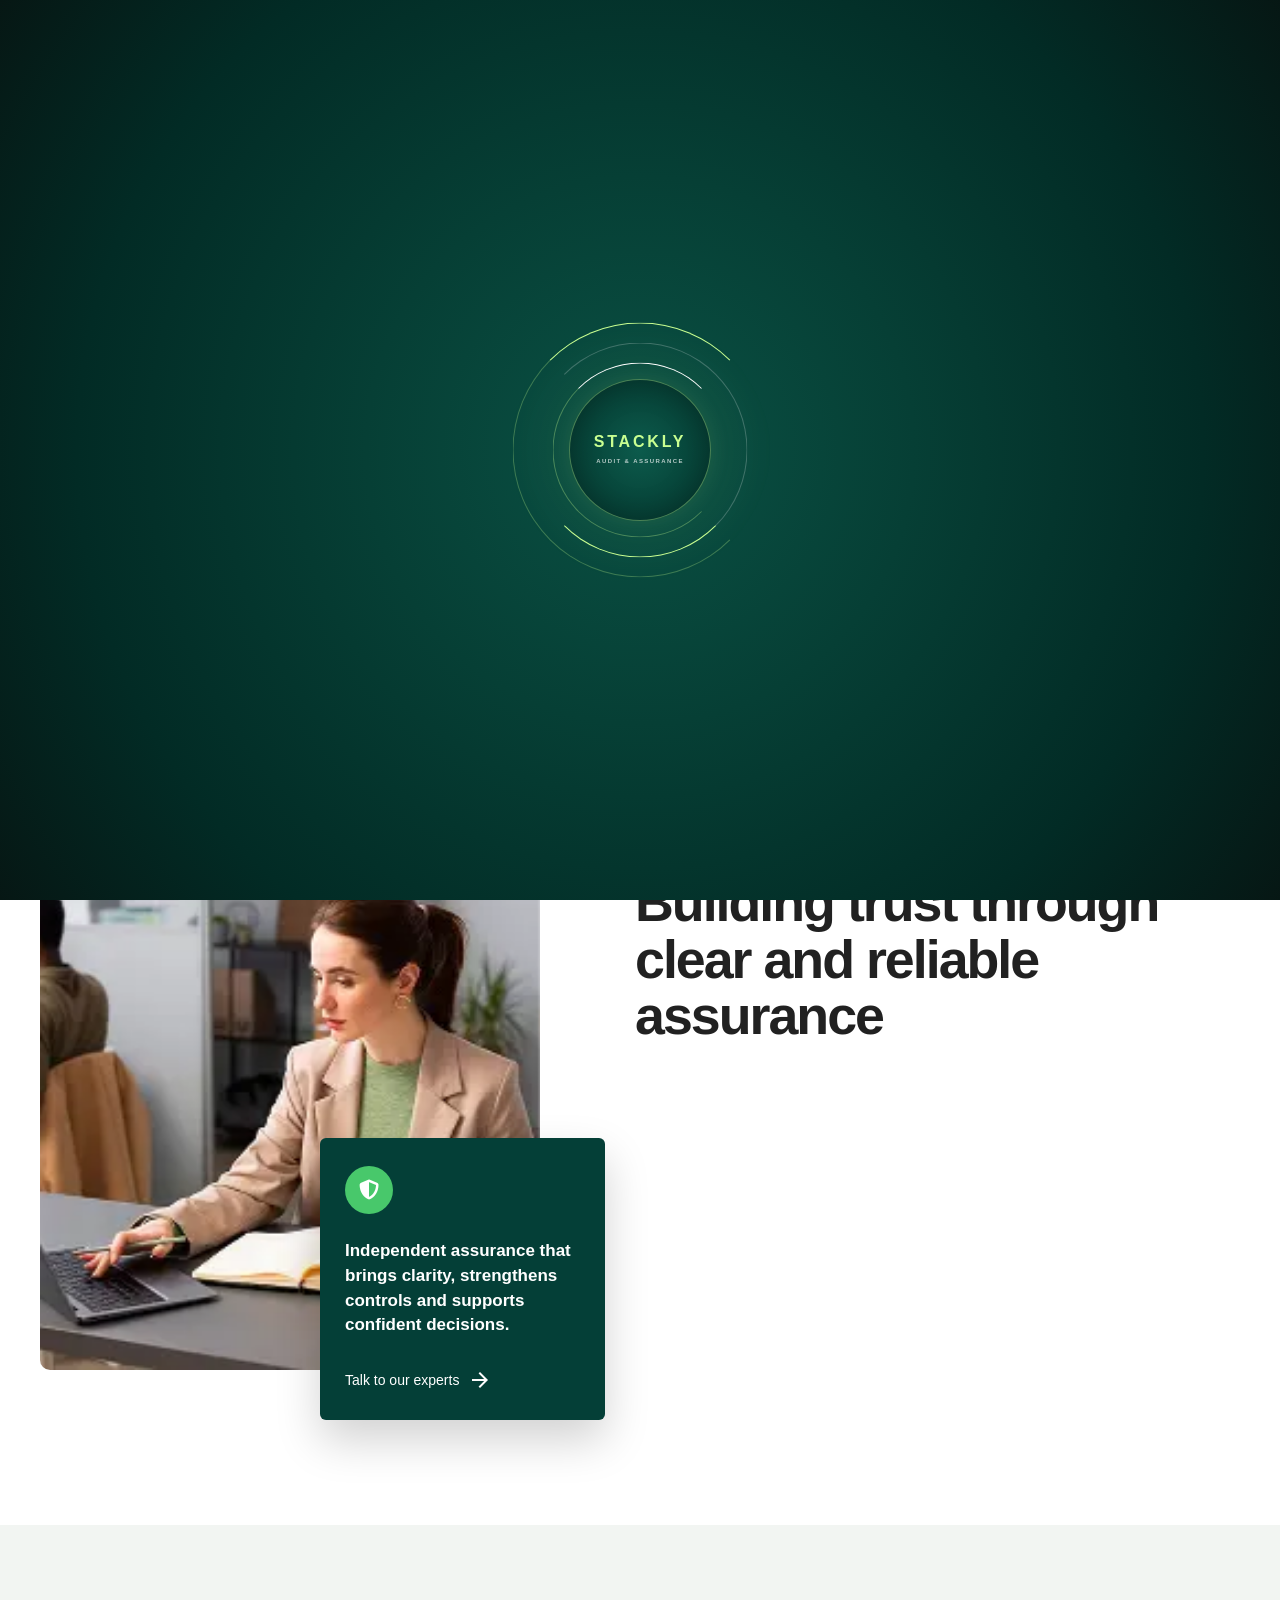
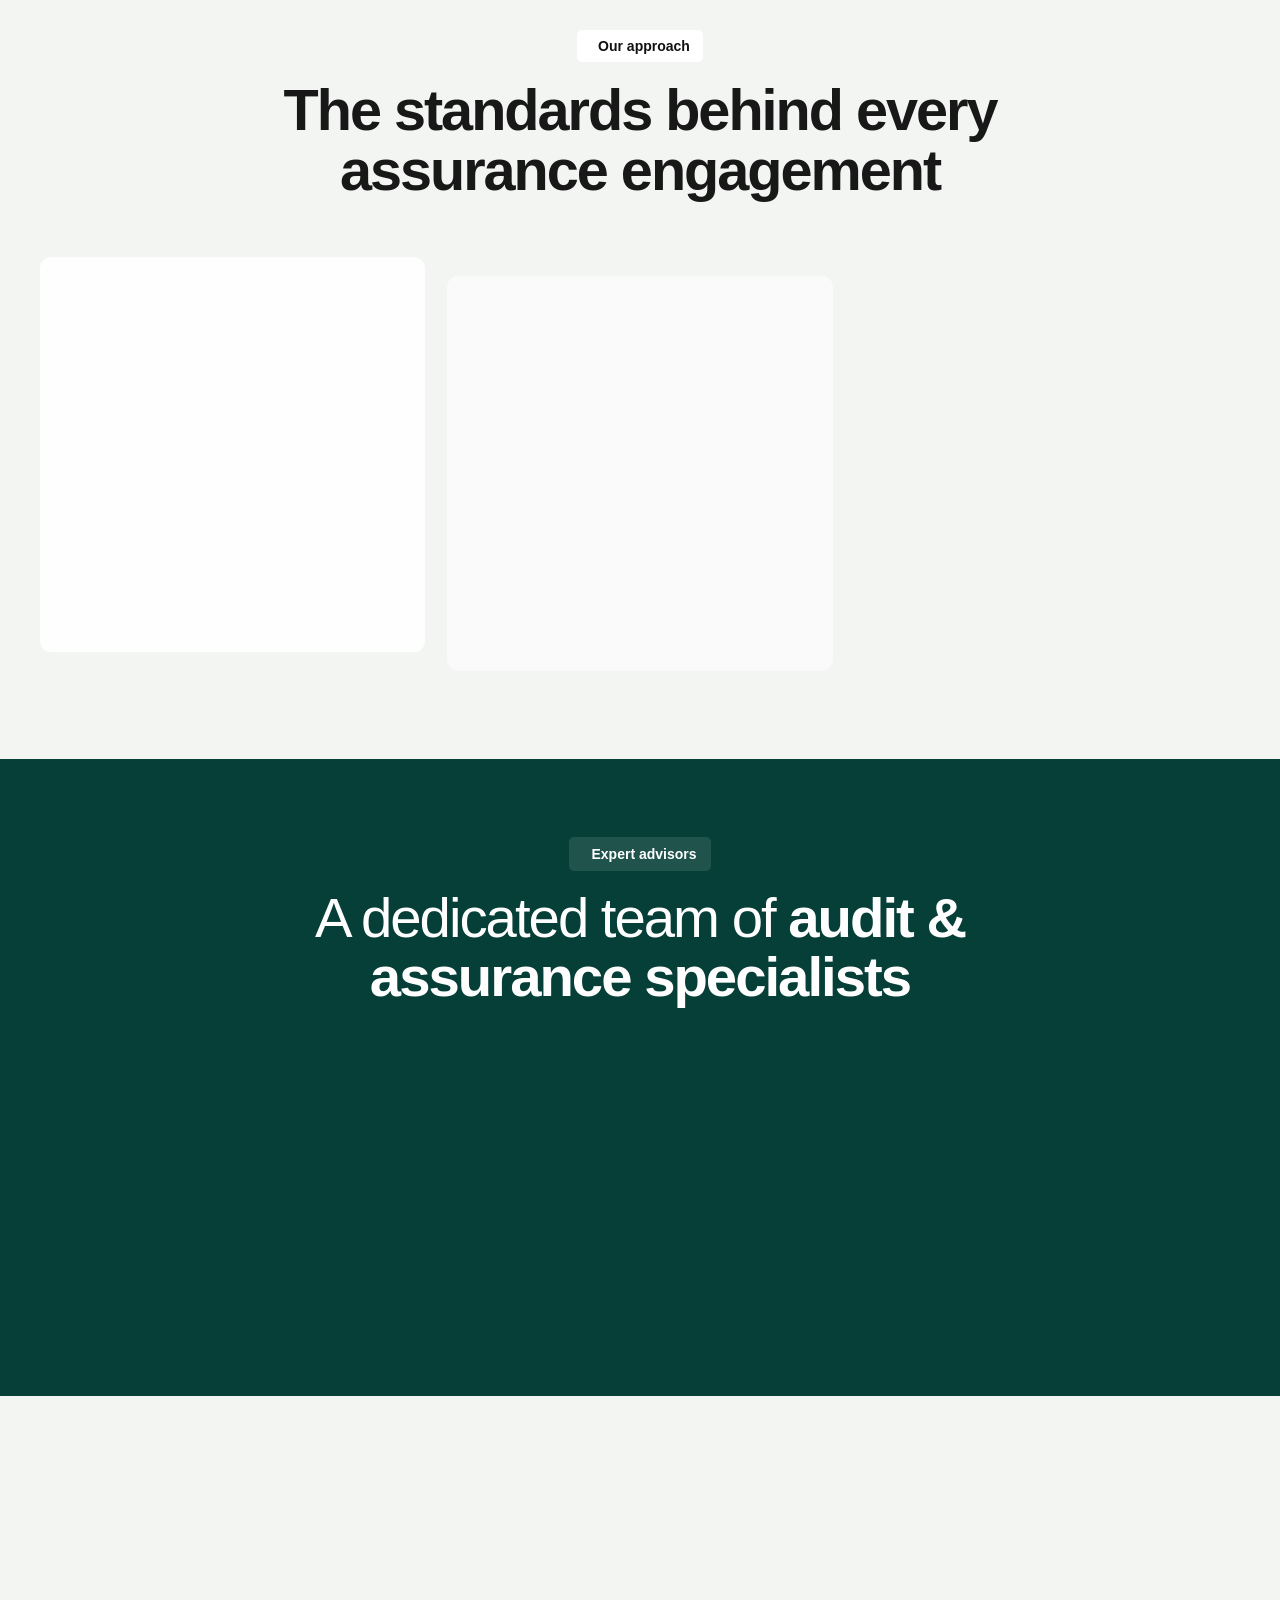
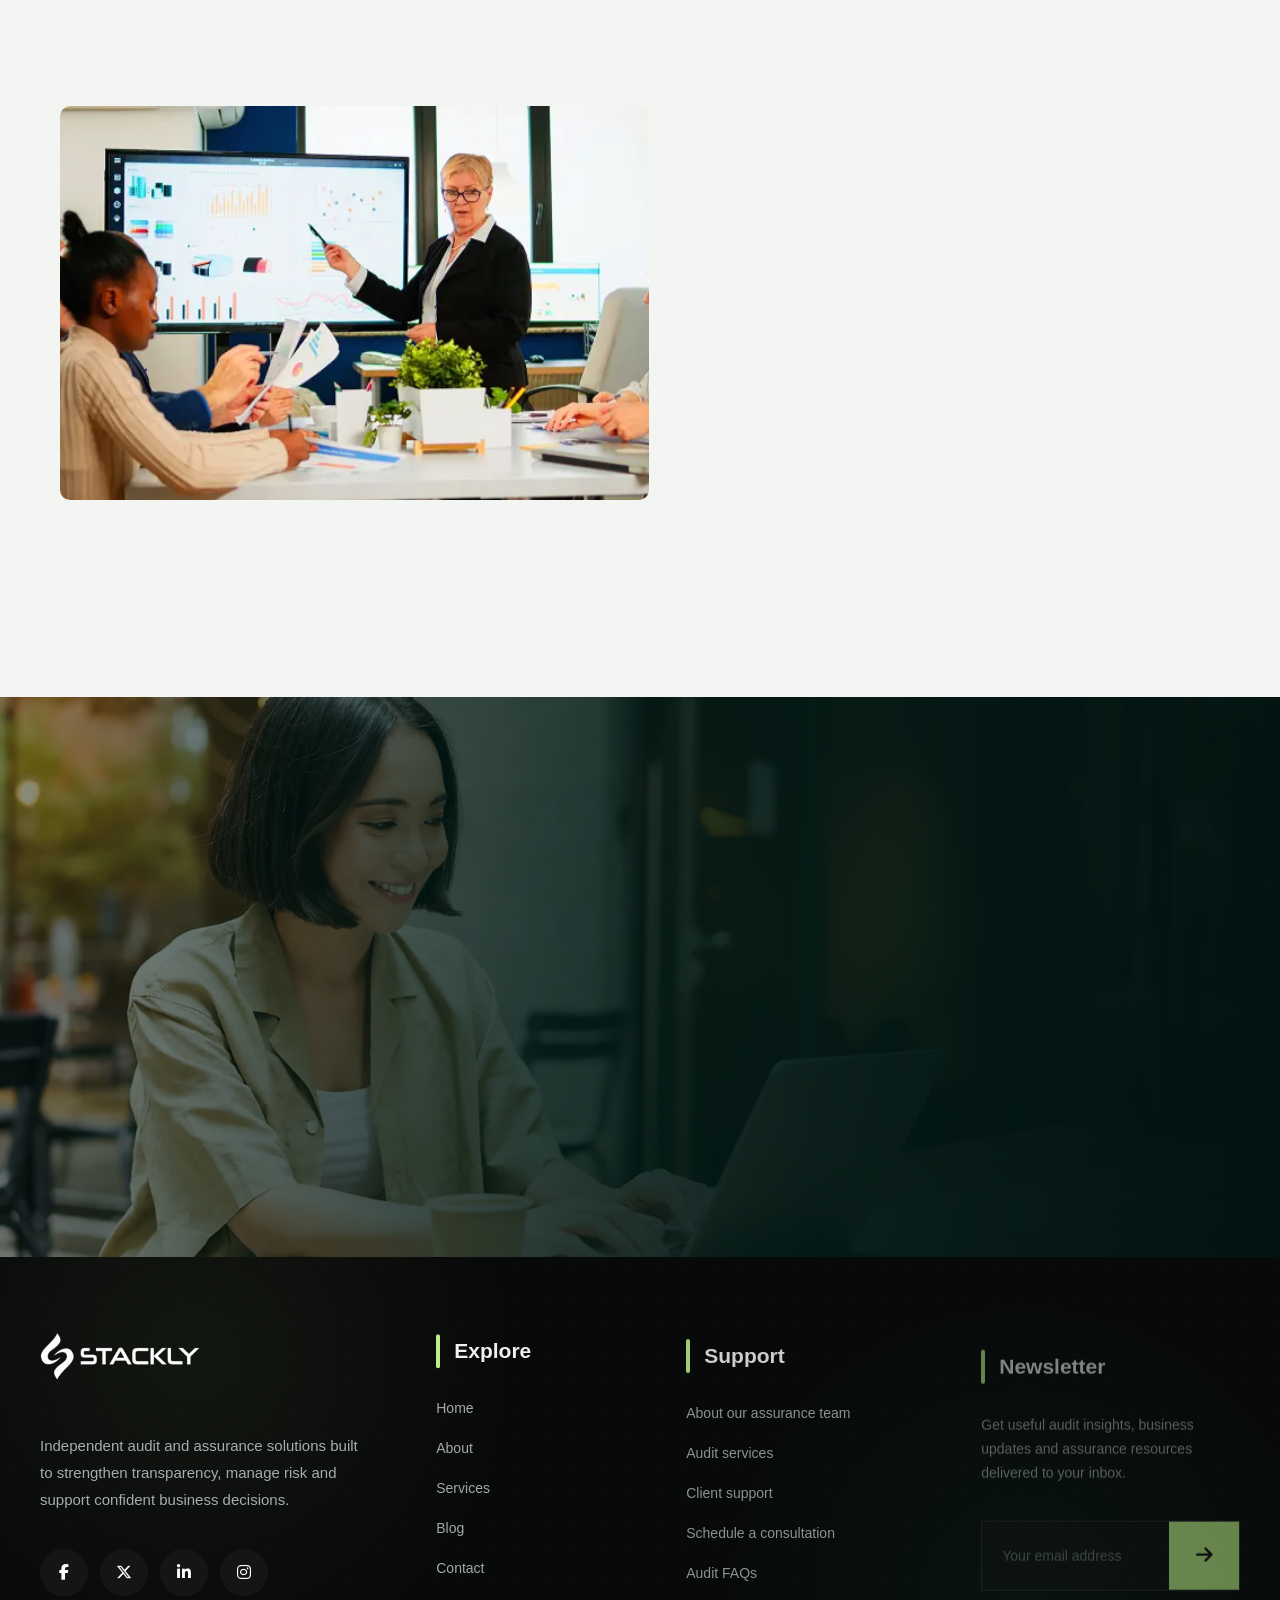
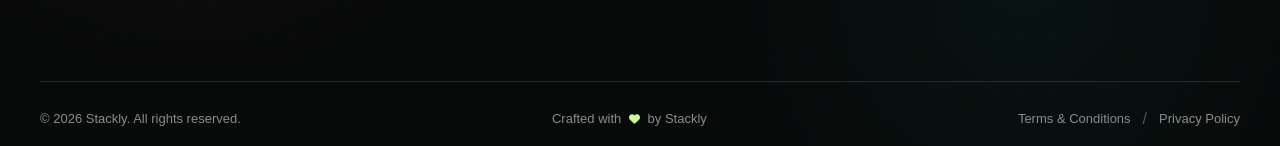
==== commit 87822664: "Updated website" ====
--- a/about.html
+++ b/about.html
@@ -11,12 +11,48 @@
     rel="stylesheet"
     href="https://cdnjs.cloudflare.com/ajax/libs/font-awesome/6.7.2/css/all.min.css"
 >
+<link
+    rel="stylesheet"
+    href="https://fonts.googleapis.com/icon?family=Material+Icons"
+>
     <!-- Main CSS -->
     <link rel="stylesheet" href="css/style.css">
     <link rel="stylesheet" href="css/about.css">
 </head>
 
 <body>
+
+    
+<!-- =========================================================
+     STACKLY PREMIUM LOADER
+========================================================= -->
+
+<div class="stackly-loader" id="stacklyLoader">
+
+    <div class="stackly-loader-core">
+
+        <!-- Rotating rings -->
+        <div class="stackly-ring stackly-ring-one"></div>
+        <div class="stackly-ring stackly-ring-two"></div>
+        <div class="stackly-ring stackly-ring-three"></div>
+
+        <!-- Center -->
+        <div class="stackly-loader-center">        
+
+            <div class="stackly-loader-brand">
+                STACKLY
+            </div>
+
+            <div class="stackly-loader-text">
+                AUDIT &amp; ASSURANCE
+            </div>
+
+        </div>
+
+    </div>
+
+</div>
+
 
     <!-- =====================================================
          HEADER / NAVBAR
@@ -116,7 +152,7 @@
         <span>Explore Our Approach</span>
 
         <span class="audit-about-hero-button-arrow">
-            <i class="fa-solid fa-arrow-right"></i>
+             <span class="material-icons">arrow_forward</span>
         </span>
     </a>
 
@@ -169,7 +205,7 @@
 
                 <a href="contact.html">
                     Talk to our experts
-                  <i class="fa-solid fa-arrow-right"></i>
+                   <span class="material-icons">arrow_forward</span>
                 </a>
 
             </div>
@@ -215,7 +251,7 @@
                     <span>Explore our services</span>
 
                     <span class="audit-firm-button-arrow">
-                        <i class="fa-solid fa-arrow-right"></i>
+                     <span class="material-icons">arrow_forward</span>
                     </span>
                 </a>
 
@@ -915,7 +951,7 @@
 
                     <span class="audit-experience-arrow">
 
-                        <i class="fa-solid fa-arrow-right"></i>
+                         <span class="material-icons">arrow_forward</span>
 
                     </span>
 
--- a/css/style.css
+++ b/css/style.css
@@ -1122,4 +1122,385 @@
     .audit-footer-bottom {
         width: calc(100% - 28px);
     }
+}
+
+
+/* =========================================================
+   STACKLY PREMIUM LOADER
+========================================================= */
+
+.stackly-loader {
+    position: fixed;
+
+    inset: 0;
+
+    z-index: 99999;
+
+    display: flex;
+
+    align-items: center;
+    justify-content: center;
+
+    background:
+        radial-gradient(
+            circle at center,
+            #0a5144 0%,
+            #063f35 35%,
+            #022b25 72%,
+            #061714 100%
+        );
+
+    overflow: hidden;
+
+    transition:
+        opacity .8s ease,
+        visibility .8s ease;
+}
+
+.stackly-loader.hide {
+    opacity: 0;
+    visibility: hidden;
+    pointer-events: none;
+}
+
+
+/* =========================================================
+   CENTER AREA
+========================================================= */
+
+.stackly-loader-core {
+    position: relative;
+
+    width: 265px;
+    height: 265px;
+
+    display: flex;
+
+    align-items: center;
+    justify-content: center;
+}
+
+
+/* =========================================================
+   ROTATING RINGS
+========================================================= */
+
+.stackly-ring {
+    position: absolute;
+
+    left: 50%;
+    top: 50%;
+
+    border-radius: 50%;
+
+    transform: translate(-50%, -50%);
+
+    box-sizing: border-box;
+
+    pointer-events: none;
+}
+
+
+/* Outer ring */
+
+.stackly-ring-one {
+    width: 255px;
+    height: 255px;
+
+    border:
+        1px solid
+        rgba(201, 255, 145, 0.28);
+
+    border-top-color: #c9ff91;
+    border-right-color: transparent;
+
+    animation:
+        stacklyRotate 2.4s linear infinite;
+}
+
+
+/* Middle ring */
+
+.stackly-ring-two {
+    width: 215px;
+    height: 215px;
+
+    border:
+        1px solid
+        rgba(255, 255, 255, 0.22);
+
+    border-bottom-color: #c9ff91;
+    border-left-color: transparent;
+
+    animation:
+        stacklyRotateReverse 1.9s linear infinite;
+}
+
+
+/* Inner ring */
+
+.stackly-ring-three {
+    width: 175px;
+    height: 175px;
+
+    border:
+        1px solid
+        rgba(201, 255, 145, 0.32);
+
+    border-top-color: #ffffff;
+    border-right-color: transparent;
+
+    animation:
+        stacklyRotate 1.5s linear infinite;
+}
+
+
+/* =========================================================
+   CENTER
+========================================================= */
+
+.stackly-loader-center {
+    position: relative;
+
+    z-index: 5;
+
+    width: 142px;
+    height: 142px;
+
+    display: flex;
+
+    flex-direction: column;
+
+    align-items: center;
+    justify-content: center;
+
+    text-align: center;
+
+    border-radius: 50%;
+
+    background:
+        radial-gradient(
+            circle,
+            #0c5b4c 0%,
+            #063f35 70%,
+            #032b25 100%
+        );
+
+    border:
+        1px solid
+        rgba(201, 255, 145, 0.35);
+
+    box-shadow:
+        0 0 25px rgba(201, 255, 145, 0.08),
+        inset 0 0 30px rgba(0, 0, 0, 0.22);
+}
+
+
+/* =========================================================
+   LOGO
+========================================================= */
+
+.stackly-loader-logo {
+    width: 48px;
+    height: 30px;
+
+    display: flex;
+
+    align-items: center;
+    justify-content: center;
+
+    margin-bottom: 5px;
+
+    overflow: hidden;
+}
+
+.stackly-loader-logo img {
+    width: 72px;
+    height: auto;
+
+    display: block;
+
+    object-fit: contain;
+
+    filter:
+        brightness(0)
+        invert(1);
+}
+
+
+/* =========================================================
+   STACKLY TEXT
+========================================================= */
+
+.stackly-loader-brand {
+    color: #c9ff91;
+
+    font-family:
+        Arial,
+        Helvetica,
+        sans-serif;
+
+    font-size: 16px;
+
+    font-weight: 800;
+
+    letter-spacing: 2.8px;
+
+    line-height: 1;
+}
+
+
+/* =========================================================
+   INNER TEXT
+========================================================= */
+
+.stackly-loader-text {
+    margin-top: 7px;
+
+    max-width: 105px;
+
+    color:
+        rgba(
+            255,
+            255,
+            255,
+            0.7
+        );
+
+    font-family:
+        Arial,
+        Helvetica,
+        sans-serif;
+
+    font-size: 6px;
+
+    font-weight: 700;
+
+    letter-spacing: 1.4px;
+
+    line-height: 1.5;
+
+    text-align: center;
+}
+
+
+/* =========================================================
+   ROTATION
+========================================================= */
+
+@keyframes stacklyRotate {
+
+    from {
+        transform:
+            translate(-50%, -50%)
+            rotate(0deg);
+    }
+
+    to {
+        transform:
+            translate(-50%, -50%)
+            rotate(360deg);
+    }
+
+}
+
+
+@keyframes stacklyRotateReverse {
+
+    from {
+        transform:
+            translate(-50%, -50%)
+            rotate(360deg);
+    }
+
+    to {
+        transform:
+            translate(-50%, -50%)
+            rotate(0deg);
+    }
+
+}
+
+
+/* =========================================================
+   SMALL GLOW
+========================================================= */
+
+.stackly-loader-core::before {
+    content: "";
+
+    position: absolute;
+
+    left: 50%;
+    top: 50%;
+
+    width: 285px;
+    height: 285px;
+
+    transform:
+        translate(-50%, -50%);
+
+    border-radius: 50%;
+
+    background:
+        radial-gradient(
+            circle,
+            rgba(201,255,145,0.08),
+            transparent 65%
+        );
+
+    filter: blur(8px);
+
+    pointer-events: none;
+}
+
+
+/* =========================================================
+   MOBILE
+========================================================= */
+
+@media (max-width: 600px) {
+
+    .stackly-loader-core {
+        width: 235px;
+        height: 235px;
+    }
+
+    .stackly-ring-one {
+        width: 225px;
+        height: 225px;
+    }
+
+    .stackly-ring-two {
+        width: 190px;
+        height: 190px;
+    }
+
+    .stackly-ring-three {
+        width: 155px;
+        height: 155px;
+    }
+
+    .stackly-loader-center {
+        width: 128px;
+        height: 128px;
+    }
+
+    .stackly-loader-logo {
+        width: 44px;
+        height: 27px;
+    }
+
+    .stackly-loader-logo img {
+        width: 66px;
+    }
+
+    .stackly-loader-brand {
+        font-size: 14px;
+    }
+
+    .stackly-loader-text {
+        font-size: 5.5px;
+    }
+
 }
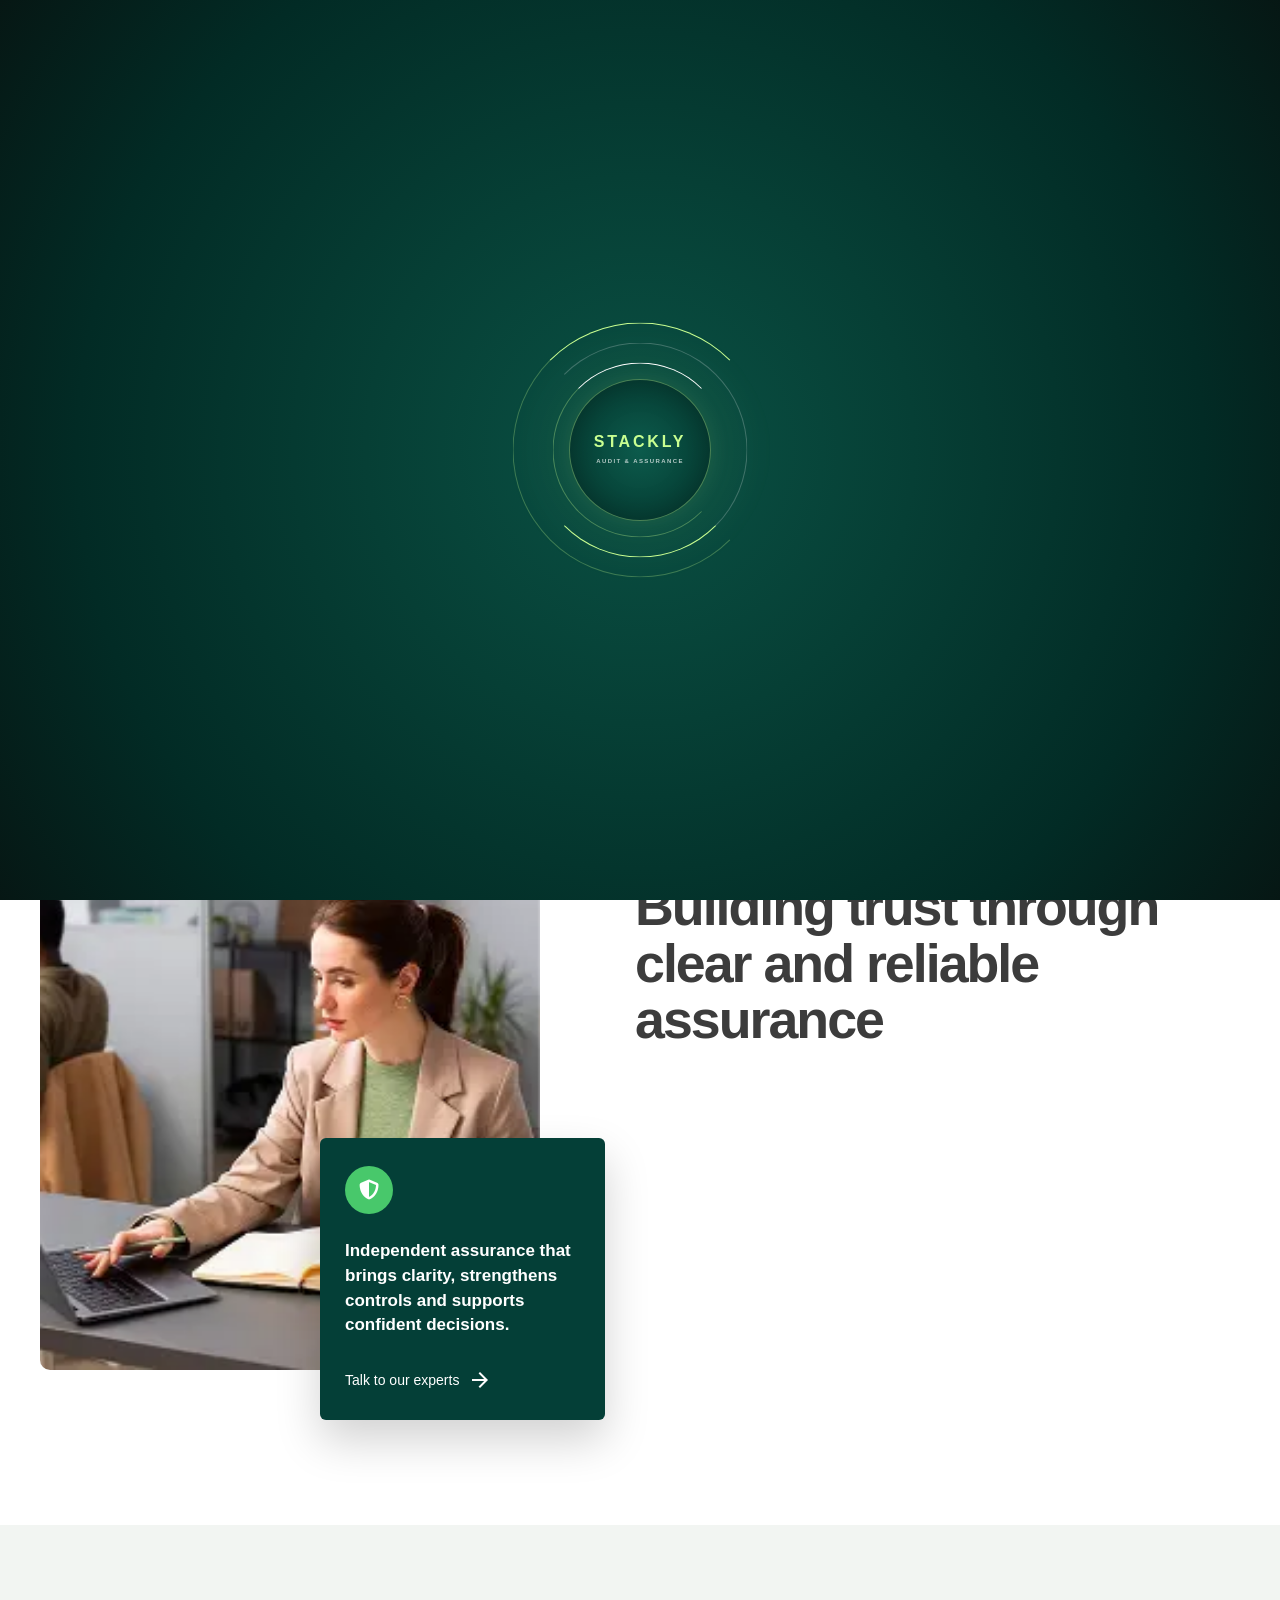
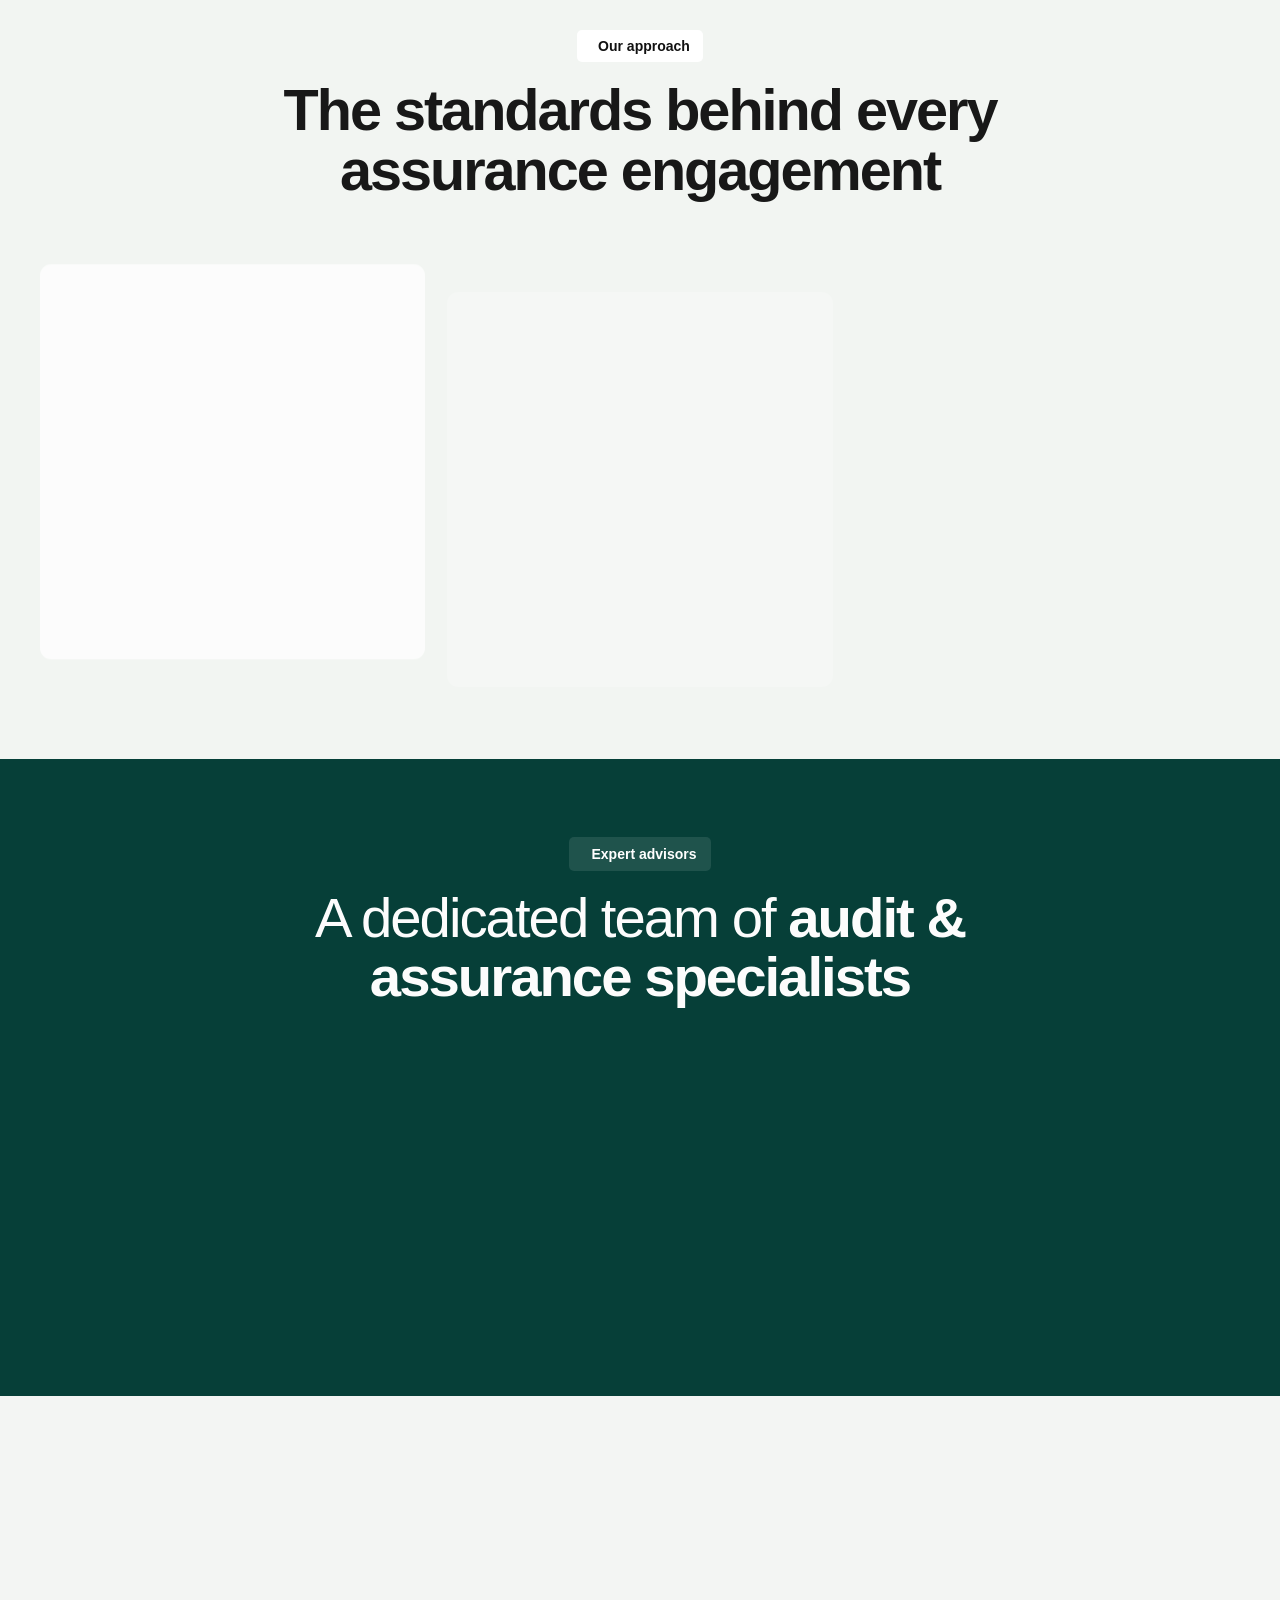
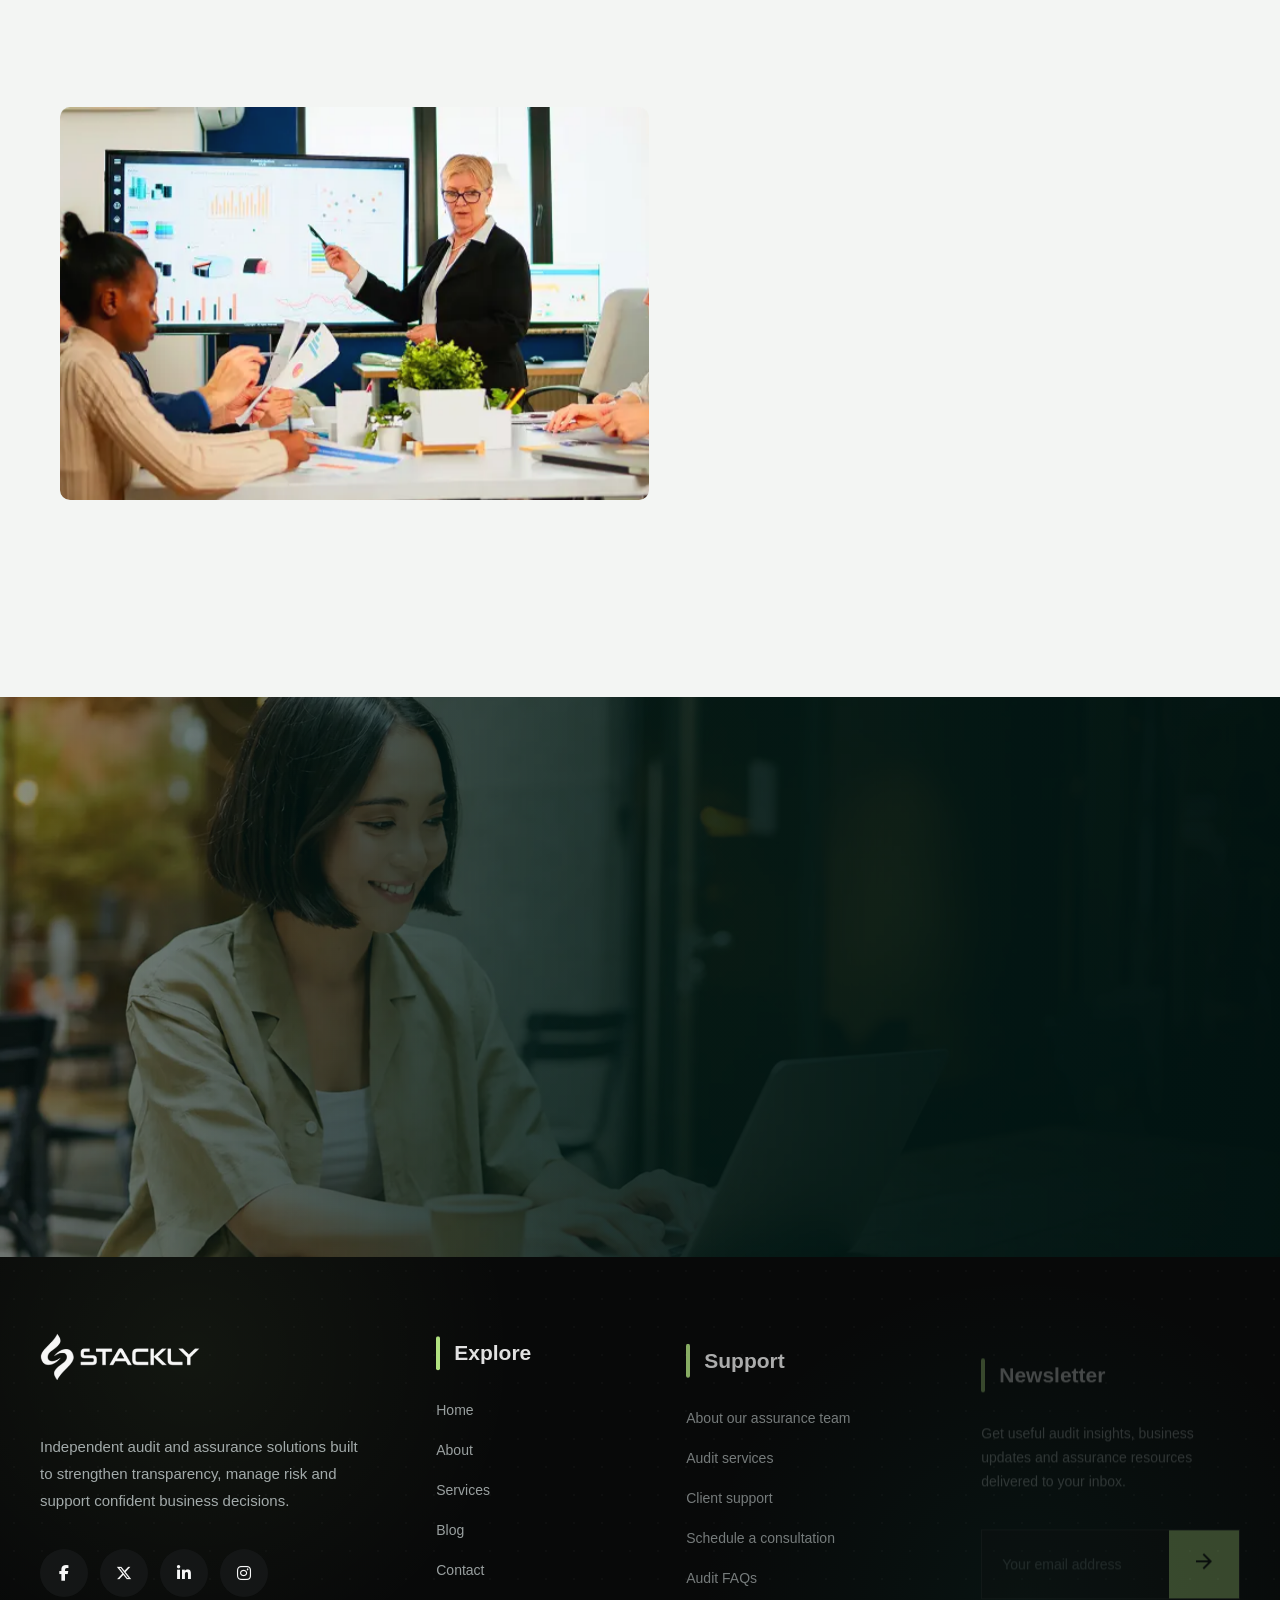
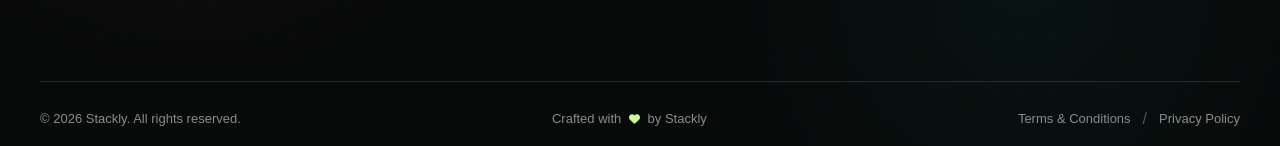
==== commit 1b448b70: "Updated website" ====
--- a/about.html
+++ b/about.html
@@ -1238,7 +1238,7 @@
                         type="submit"
                         aria-label="Subscribe"
                     >
-                        <i class="fa-solid fa-arrow-right"></i>
+                     <span class="material-icons">arrow_forward</span>
                     </button>
 
                 </div>
